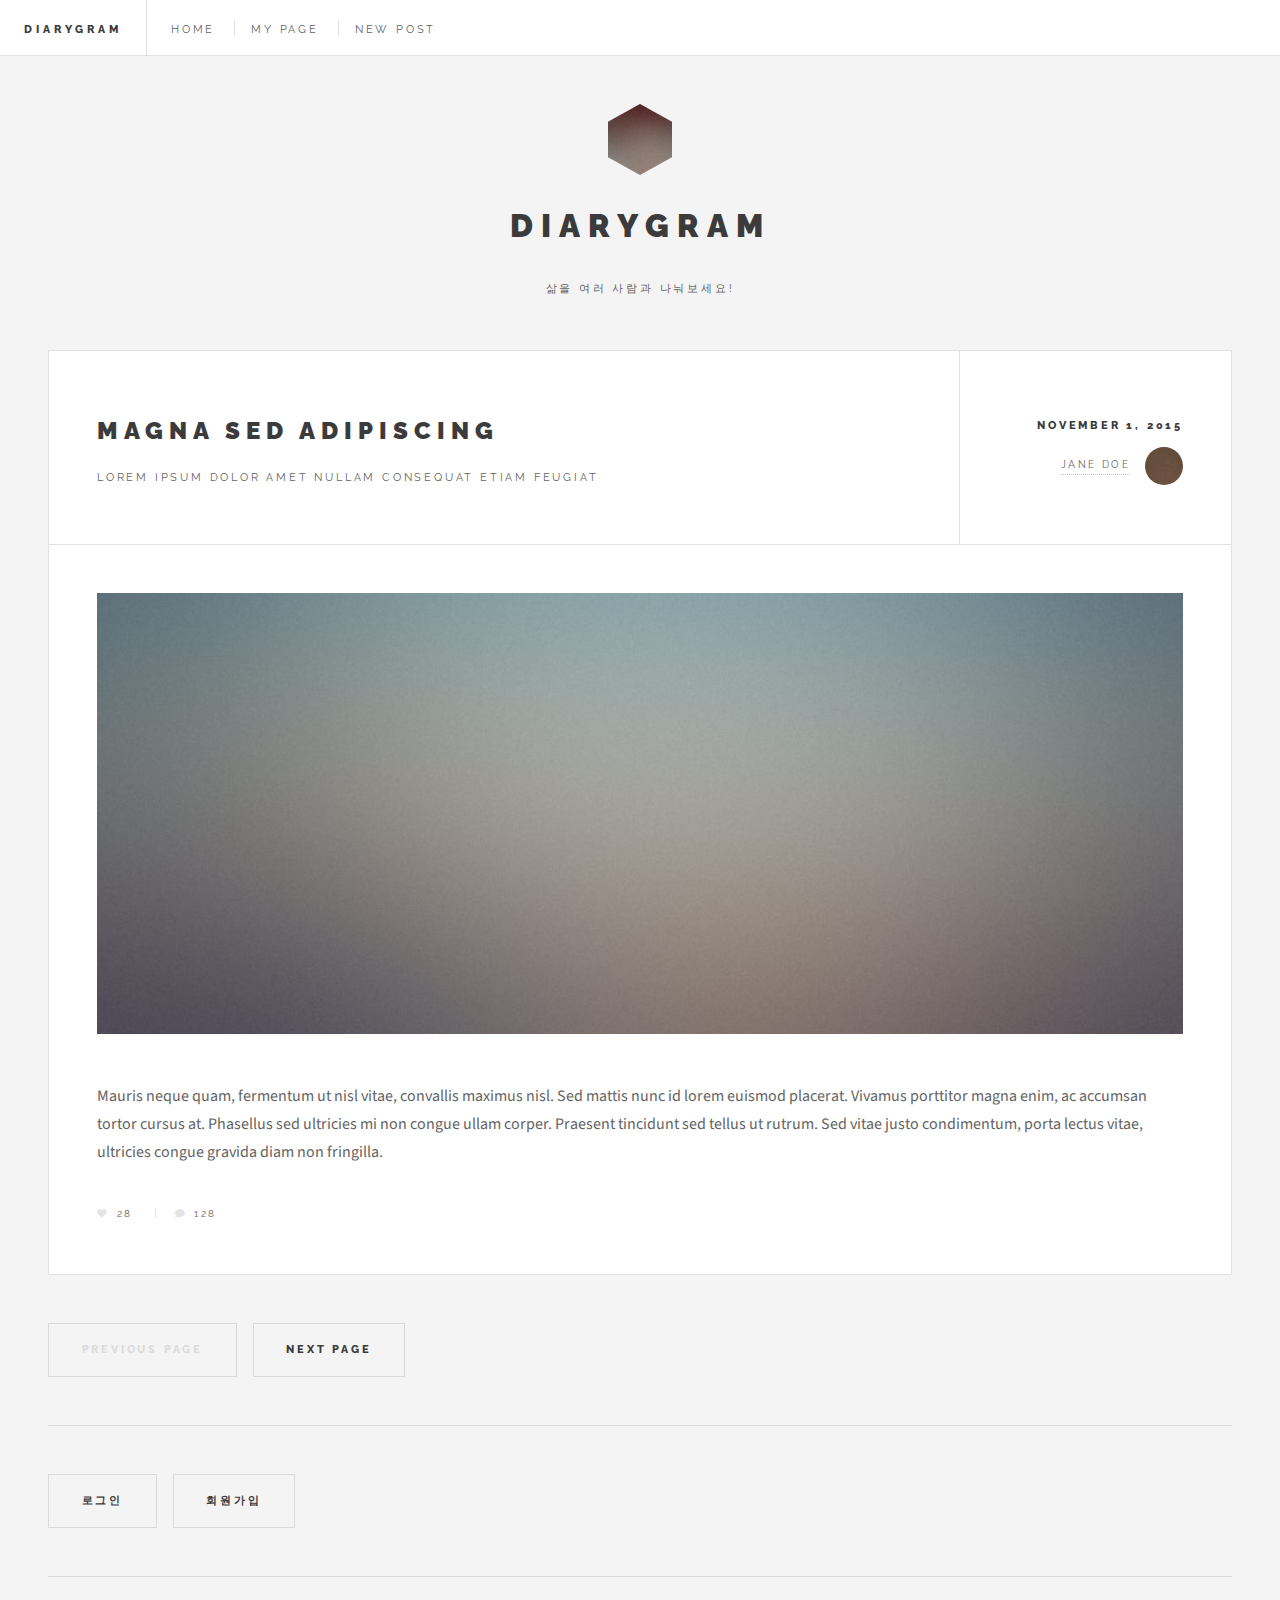
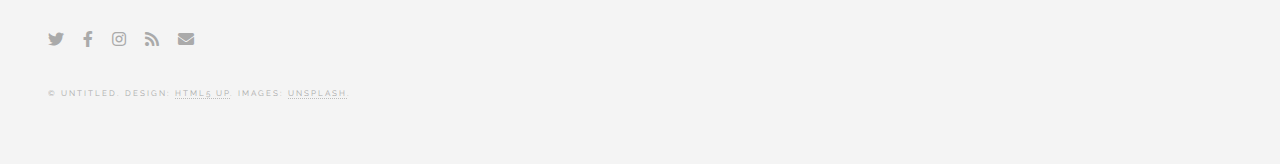
==== static/index.html @ b6383970 "create Template" ====
<!DOCTYPE html>
<!--
	Future Imperfect by HTML5 UP
	html5up.net | @ajlkn
	Free for personal and commercial use under the CCA 3.0 license (html5up.net/license)
-->
<html>
  <head>
    <title>Diarygram</title>
    <meta charset="utf-8" />
    <meta
      name="viewport"
      content="width=device-width, initial-scale=1, user-scalable=no"
    />
    <link rel="stylesheet" href="assets/css/main.css" />
  </head>
  <body class="is-preload">
    <!-- Wrapper -->
    <div id="wrapper">
      <!-- Header -->
      <header id="header">
        <h1><a href="index.html">Diarygram</a></h1>
        <nav class="links">
          <ul>
            <li><a href="index.html">Home</a></li>
            <li><a href="mine.html">My Page</a></li>
            <li><a href="new.html">New Post</a></li>
          </ul>
        </nav>
      </header>

      <!-- Main -->
      <div id="main">
        <!-- Post -->
        <article class="post">
          <header>
            <div class="title">
              <h2><a href="single.html">Magna sed adipiscing</a></h2>
              <p>Lorem ipsum dolor amet nullam consequat etiam feugiat</p>
            </div>
            <div class="meta">
              <time class="published" datetime="2015-11-01"
                >November 1, 2015</time
              >
              <div class="author">
                <span class="name">Jane Doe</span
                ><img src="images/avatar.jpg" alt="" />
              </div>
            </div>
          </header>
          <a href="single.html" class="image featured"
            ><img src="images/pic01.jpg" alt=""
          /></a>
          <p>
            Mauris neque quam, fermentum ut nisl vitae, convallis maximus nisl.
            Sed mattis nunc id lorem euismod placerat. Vivamus porttitor magna
            enim, ac accumsan tortor cursus at. Phasellus sed ultricies mi non
            congue ullam corper. Praesent tincidunt sed tellus ut rutrum. Sed
            vitae justo condimentum, porta lectus vitae, ultricies congue
            gravida diam non fringilla.
          </p>
          <footer>
            <ul class="stats">
              <li><a href="#" class="icon solid fa-heart">28</a></li>
              <li><a href="#" class="icon solid fa-comment">128</a></li>
            </ul>
          </footer>
        </article>

        <!-- Pagination -->
        <ul class="actions pagination">
          <li>
            <a href="" class="disabled button large previous">Previous Page</a>
          </li>
          <li><a href="#" class="button large next">Next Page</a></li>
        </ul>
      </div>

      <!-- Sidebar -->
      <section id="sidebar">
        <!-- Intro -->
        <section id="intro">
          <a href="#" class="logo"><img src="images/logo.jpg" alt="" /></a>
          <header>
            <h2>Diarygram</h2>
            <p>
              삶을 여러 사람과 나눠보세요!
            </p>
          </header>
        </section>

        <!-- author -->
        <section>
          <ul class="actions">
            <!-- Not login state-->
            <li>
              <a href="single.html" class="button large">로그인</a>
            </li>
            <li>
              <a href="single.html" class="button large">회원가입</a>
            </li>

            <!-- Login state -->
            <!-- <li class="author" style="float: left;">
              <span class="name">Jinsu</span>
              <img src="images/avatar.jpg" alt="" />
            </li>
            <li>
              <a href="single.html" class="button large">로그아웃</a>
            </li> -->
          </ul>
        </section>

        <!-- Footer -->
        <section id="footer">
          <ul class="icons">
            <li>
              <a href="#" class="icon brands fa-twitter"
                ><span class="label">Twitter</span></a
              >
            </li>
            <li>
              <a href="#" class="icon brands fa-facebook-f"
                ><span class="label">Facebook</span></a
              >
            </li>
            <li>
              <a href="#" class="icon brands fa-instagram"
                ><span class="label">Instagram</span></a
              >
            </li>
            <li>
              <a href="#" class="icon solid fa-rss"
                ><span class="label">RSS</span></a
              >
            </li>
            <li>
              <a href="#" class="icon solid fa-envelope"
                ><span class="label">Email</span></a
              >
            </li>
          </ul>
          <p class="copyright">
            &copy; Untitled. Design: <a href="http://html5up.net">HTML5 UP</a>.
            Images: <a href="http://unsplash.com">Unsplash</a>.
          </p>
        </section>
      </section>
    </div>

    <!-- Scripts -->
    <script src="assets/js/jquery.min.js"></script>
    <script src="assets/js/browser.min.js"></script>
    <script src="assets/js/breakpoints.min.js"></script>
    <script src="assets/js/util.js"></script>
    <script src="assets/js/main.js"></script>
  </body>
</html>
---- static/assets/css/main.css ----
@import url(fontawesome-all.min.css);
@import url("https://fonts.googleapis.com/css?family=Source+Sans+Pro:400,700|Raleway:400,800,900");

/*
	Future Imperfect by HTML5 UP
	html5up.net | @ajlkn
	Free for personal and commercial use under the CCA 3.0 license (html5up.net/license)
*/

html, body, div, span, applet, object,
iframe, h1, h2, h3, h4, h5, h6, p, blockquote,
pre, a, abbr, acronym, address, big, cite,
code, del, dfn, em, img, ins, kbd, q, s, samp,
small, strike, strong, sub, sup, tt, var, b,
u, i, center, dl, dt, dd, ol, ul, li, fieldset,
form, label, legend, table, caption, tbody,
tfoot, thead, tr, th, td, article, aside,
canvas, details, embed, figure, figcaption,
footer, header, hgroup, menu, nav, output, ruby,
section, summary, time, mark, audio, video {
	margin: 0;
	padding: 0;
	border: 0;
	font-size: 100%;
	font: inherit;
	vertical-align: baseline;}

article, aside, details, figcaption, figure,
footer, header, hgroup, menu, nav, section {
	display: block;}

body {
	line-height: 1;
}

ol, ul {
	list-style: none;
}

blockquote, q {
	quotes: none;
}

	blockquote:before, blockquote:after, q:before, q:after {
		content: '';
		content: none;
	}

table {
	border-collapse: collapse;
	border-spacing: 0;
}

body {
	-webkit-text-size-adjust: none;
}

mark {
	background-color: transparent;
	color: inherit;
}

input::-moz-focus-inner {
	border: 0;
	padding: 0;
}

input, select, textarea {
	-moz-appearance: none;
	-webkit-appearance: none;
	-ms-appearance: none;
	appearance: none;
}

/* Basic */

	@-ms-viewport {
		width: device-width;
	}

	body {
		-ms-overflow-style: scrollbar;
	}

	@media screen and (max-width: 480px) {

		html, body {
			min-width: 320px;
		}

	}

	html {
		box-sizing: border-box;
	}

	*, *:before, *:after {
		box-sizing: inherit;
	}

	body {
		background: #f4f4f4;
	}

		body.is-preload *, body.is-preload *:before, body.is-preload *:after {
			-moz-animation: none !important;
			-webkit-animation: none !important;
			-ms-animation: none !important;
			animation: none !important;
			-moz-transition: none !important;
			-webkit-transition: none !important;
			-ms-transition: none !important;
			transition: none !important;
		}

/* Type */

	body, input, select, textarea {
		color: #646464;
		font-family: "Source Sans Pro", Helvetica, sans-serif;
		font-size: 14pt;
		font-weight: 400;
		line-height: 1.75;
	}

		@media screen and (max-width: 1680px) {

			body, input, select, textarea {
				font-size: 12pt;
			}

		}

		@media screen and (max-width: 1280px) {

			body, input, select, textarea {
				font-size: 12pt;
			}

		}

		@media screen and (max-width: 980px) {

			body, input, select, textarea {
				font-size: 12pt;
			}

		}

		@media screen and (max-width: 736px) {

			body, input, select, textarea {
				font-size: 12pt;
			}

		}

		@media screen and (max-width: 480px) {

			body, input, select, textarea {
				font-size: 12pt;
			}

		}

	a {
		-moz-transition: color 0.2s ease, border-bottom-color 0.2s ease;
		-webkit-transition: color 0.2s ease, border-bottom-color 0.2s ease;
		-ms-transition: color 0.2s ease, border-bottom-color 0.2s ease;
		transition: color 0.2s ease, border-bottom-color 0.2s ease;
		border-bottom: dotted 1px rgba(160, 160, 160, 0.65);
		color: inherit;
		text-decoration: none;
	}

		a:before {
			-moz-transition: color 0.2s ease;
			-webkit-transition: color 0.2s ease;
			-ms-transition: color 0.2s ease;
			transition: color 0.2s ease;
		}

		a:hover {
			border-bottom-color: transparent;
			color: #2ebaae !important;
		}

			a:hover:before {
				color: #2ebaae !important;
			}

	strong, b {
		color: #3c3b3b;
		font-weight: 700;
	}

	em, i {
		font-style: italic;
	}

	p {
		margin: 0 0 2em 0;
	}

	h1, h2, h3, h4, h5, h6 {
		color: #3c3b3b;
		font-family: "Raleway", Helvetica, sans-serif;
		font-weight: 800;
		letter-spacing: 0.25em;
		line-height: 1.65;
		margin: 0 0 1em 0;
		text-transform: uppercase;
	}

		h1 a, h2 a, h3 a, h4 a, h5 a, h6 a {
			color: inherit;
			border-bottom: 0;
		}

	h2 {
		font-size: 1.1em;
	}

	h3 {
		font-size: 0.9em;
	}

	h4 {
		font-size: 0.7em;
	}

	h5 {
		font-size: 0.7em;
	}

	h6 {
		font-size: 0.7em;
	}

	sub {
		font-size: 0.8em;
		position: relative;
		top: 0.5em;
	}

	sup {
		font-size: 0.8em;
		position: relative;
		top: -0.5em;
	}

	blockquote {
		border-left: solid 4px rgba(160, 160, 160, 0.3);
		font-style: italic;
		margin: 0 0 2em 0;
		padding: 0.5em 0 0.5em 2em;
	}

	code {
		background: rgba(160, 160, 160, 0.075);
		border: solid 1px rgba(160, 160, 160, 0.3);
		font-family: "Courier New", monospace;
		font-size: 0.9em;
		margin: 0 0.25em;
		padding: 0.25em 0.65em;
	}

	pre {
		-webkit-overflow-scrolling: touch;
		font-family: "Courier New", monospace;
		font-size: 0.9em;
		margin: 0 0 2em 0;
	}

		pre code {
			display: block;
			line-height: 1.75em;
			padding: 1em 1.5em;
			overflow-x: auto;
		}

	hr {
		border: 0;
		border-bottom: solid 1px rgba(160, 160, 160, 0.3);
		margin: 2em 0;
	}

		hr.major {
			margin: 3em 0;
		}

	.align-left {
		text-align: left;
	}

	.align-center {
		text-align: center;
	}

	.align-right {
		text-align: right;
	}

/* Row */

	.row {
		display: flex;
		flex-wrap: wrap;
		box-sizing: border-box;
		align-items: stretch;
	}

		.row > * {
			box-sizing: border-box;
		}

		.row.gtr-uniform > * > :last-child {
			margin-bottom: 0;
		}

		.row.aln-left {
			justify-content: flex-start;
		}

		.row.aln-center {
			justify-content: center;
		}

		.row.aln-right {
			justify-content: flex-end;
		}

		.row.aln-top {
			align-items: flex-start;
		}

		.row.aln-middle {
			align-items: center;
		}

		.row.aln-bottom {
			align-items: flex-end;
		}

		.row > .imp {
			order: -1;
		}

		.row > .col-1 {
			width: 8.33333%;
		}

		.row > .off-1 {
			margin-left: 8.33333%;
		}

		.row > .col-2 {
			width: 16.66667%;
		}

		.row > .off-2 {
			margin-left: 16.66667%;
		}

		.row > .col-3 {
			width: 25%;
		}

		.row > .off-3 {
			margin-left: 25%;
		}

		.row > .col-4 {
			width: 33.33333%;
		}

		.row > .off-4 {
			margin-left: 33.33333%;
		}

		.row > .col-5 {
			width: 41.66667%;
		}

		.row > .off-5 {
			margin-left: 41.66667%;
		}

		.row > .col-6 {
			width: 50%;
		}

		.row > .off-6 {
			margin-left: 50%;
		}

		.row > .col-7 {
			width: 58.33333%;
		}

		.row > .off-7 {
			margin-left: 58.33333%;
		}

		.row > .col-8 {
			width: 66.66667%;
		}

		.row > .off-8 {
			margin-left: 66.66667%;
		}

		.row > .col-9 {
			width: 75%;
		}

		.row > .off-9 {
			margin-left: 75%;
		}

		.row > .col-10 {
			width: 83.33333%;
		}

		.row > .off-10 {
			margin-left: 83.33333%;
		}

		.row > .col-11 {
			width: 91.66667%;
		}

		.row > .off-11 {
			margin-left: 91.66667%;
		}

		.row > .col-12 {
			width: 100%;
		}

		.row > .off-12 {
			margin-left: 100%;
		}

		.row.gtr-0 {
			margin-top: 0;
			margin-left: 0em;
		}

			.row.gtr-0 > * {
				padding: 0 0 0 0em;
			}

			.row.gtr-0.gtr-uniform {
				margin-top: 0em;
			}

				.row.gtr-0.gtr-uniform > * {
					padding-top: 0em;
				}

		.row.gtr-25 {
			margin-top: 0;
			margin-left: -0.25em;
		}

			.row.gtr-25 > * {
				padding: 0 0 0 0.25em;
			}

			.row.gtr-25.gtr-uniform {
				margin-top: -0.25em;
			}

				.row.gtr-25.gtr-uniform > * {
					padding-top: 0.25em;
				}

		.row.gtr-50 {
			margin-top: 0;
			margin-left: -0.5em;
		}

			.row.gtr-50 > * {
				padding: 0 0 0 0.5em;
			}

			.row.gtr-50.gtr-uniform {
				margin-top: -0.5em;
			}

				.row.gtr-50.gtr-uniform > * {
					padding-top: 0.5em;
				}

		.row {
			margin-top: 0;
			margin-left: -1em;
		}

			.row > * {
				padding: 0 0 0 1em;
			}

			.row.gtr-uniform {
				margin-top: -1em;
			}

				.row.gtr-uniform > * {
					padding-top: 1em;
				}

		.row.gtr-150 {
			margin-top: 0;
			margin-left: -1.5em;
		}

			.row.gtr-150 > * {
				padding: 0 0 0 1.5em;
			}

			.row.gtr-150.gtr-uniform {
				margin-top: -1.5em;
			}

				.row.gtr-150.gtr-uniform > * {
					padding-top: 1.5em;
				}

		.row.gtr-200 {
			margin-top: 0;
			margin-left: -2em;
		}

			.row.gtr-200 > * {
				padding: 0 0 0 2em;
			}

			.row.gtr-200.gtr-uniform {
				margin-top: -2em;
			}

				.row.gtr-200.gtr-uniform > * {
					padding-top: 2em;
				}

		@media screen and (max-width: 1680px) {

			.row {
				display: flex;
				flex-wrap: wrap;
				box-sizing: border-box;
				align-items: stretch;
			}

				.row > * {
					box-sizing: border-box;
				}

				.row.gtr-uniform > * > :last-child {
					margin-bottom: 0;
				}

				.row.aln-left {
					justify-content: flex-start;
				}

				.row.aln-center {
					justify-content: center;
				}

				.row.aln-right {
					justify-content: flex-end;
				}

				.row.aln-top {
					align-items: flex-start;
				}

				.row.aln-middle {
					align-items: center;
				}

				.row.aln-bottom {
					align-items: flex-end;
				}

				.row > .imp-xlarge {
					order: -1;
				}

				.row > .col-1-xlarge {
					width: 8.33333%;
				}

				.row > .off-1-xlarge {
					margin-left: 8.33333%;
				}

				.row > .col-2-xlarge {
					width: 16.66667%;
				}

				.row > .off-2-xlarge {
					margin-left: 16.66667%;
				}

				.row > .col-3-xlarge {
					width: 25%;
				}

				.row > .off-3-xlarge {
					margin-left: 25%;
				}

				.row > .col-4-xlarge {
					width: 33.33333%;
				}

				.row > .off-4-xlarge {
					margin-left: 33.33333%;
				}

				.row > .col-5-xlarge {
					width: 41.66667%;
				}

				.row > .off-5-xlarge {
					margin-left: 41.66667%;
				}

				.row > .col-6-xlarge {
					width: 50%;
				}

				.row > .off-6-xlarge {
					margin-left: 50%;
				}

				.row > .col-7-xlarge {
					width: 58.33333%;
				}

				.row > .off-7-xlarge {
					margin-left: 58.33333%;
				}

				.row > .col-8-xlarge {
					width: 66.66667%;
				}

				.row > .off-8-xlarge {
					margin-left: 66.66667%;
				}

				.row > .col-9-xlarge {
					width: 75%;
				}

				.row > .off-9-xlarge {
					margin-left: 75%;
				}

				.row > .col-10-xlarge {
					width: 83.33333%;
				}

				.row > .off-10-xlarge {
					margin-left: 83.33333%;
				}

				.row > .col-11-xlarge {
					width: 91.66667%;
				}

				.row > .off-11-xlarge {
					margin-left: 91.66667%;
				}

				.row > .col-12-xlarge {
					width: 100%;
				}

				.row > .off-12-xlarge {
					margin-left: 100%;
				}

				.row.gtr-0 {
					margin-top: 0;
					margin-left: 0em;
				}

					.row.gtr-0 > * {
						padding: 0 0 0 0em;
					}

					.row.gtr-0.gtr-uniform {
						margin-top: 0em;
					}

						.row.gtr-0.gtr-uniform > * {
							padding-top: 0em;
						}

				.row.gtr-25 {
					margin-top: 0;
					margin-left: -0.25em;
				}

					.row.gtr-25 > * {
						padding: 0 0 0 0.25em;
					}

					.row.gtr-25.gtr-uniform {
						margin-top: -0.25em;
					}

						.row.gtr-25.gtr-uniform > * {
							padding-top: 0.25em;
						}

				.row.gtr-50 {
					margin-top: 0;
					margin-left: -0.5em;
				}

					.row.gtr-50 > * {
						padding: 0 0 0 0.5em;
					}

					.row.gtr-50.gtr-uniform {
						margin-top: -0.5em;
					}

						.row.gtr-50.gtr-uniform > * {
							padding-top: 0.5em;
						}

				.row {
					margin-top: 0;
					margin-left: -1em;
				}

					.row > * {
						padding: 0 0 0 1em;
					}

					.row.gtr-uniform {
						margin-top: -1em;
					}

						.row.gtr-uniform > * {
							padding-top: 1em;
						}

				.row.gtr-150 {
					margin-top: 0;
					margin-left: -1.5em;
				}

					.row.gtr-150 > * {
						padding: 0 0 0 1.5em;
					}

					.row.gtr-150.gtr-uniform {
						margin-top: -1.5em;
					}

						.row.gtr-150.gtr-uniform > * {
							padding-top: 1.5em;
						}

				.row.gtr-200 {
					margin-top: 0;
					margin-left: -2em;
				}

					.row.gtr-200 > * {
						padding: 0 0 0 2em;
					}

					.row.gtr-200.gtr-uniform {
						margin-top: -2em;
					}

						.row.gtr-200.gtr-uniform > * {
							padding-top: 2em;
						}

		}

		@media screen and (max-width: 1280px) {

			.row {
				display: flex;
				flex-wrap: wrap;
				box-sizing: border-box;
				align-items: stretch;
			}

				.row > * {
					box-sizing: border-box;
				}

				.row.gtr-uniform > * > :last-child {
					margin-bottom: 0;
				}

				.row.aln-left {
					justify-content: flex-start;
				}

				.row.aln-center {
					justify-content: center;
				}

				.row.aln-right {
					justify-content: flex-end;
				}

				.row.aln-top {
					align-items: flex-start;
				}

				.row.aln-middle {
					align-items: center;
				}

				.row.aln-bottom {
					align-items: flex-end;
				}

				.row > .imp-large {
					order: -1;
				}

				.row > .col-1-large {
					width: 8.33333%;
				}

				.row > .off-1-large {
					margin-left: 8.33333%;
				}

				.row > .col-2-large {
					width: 16.66667%;
				}

				.row > .off-2-large {
					margin-left: 16.66667%;
				}

				.row > .col-3-large {
					width: 25%;
				}

				.row > .off-3-large {
					margin-left: 25%;
				}

				.row > .col-4-large {
					width: 33.33333%;
				}

				.row > .off-4-large {
					margin-left: 33.33333%;
				}

				.row > .col-5-large {
					width: 41.66667%;
				}

				.row > .off-5-large {
					margin-left: 41.66667%;
				}

				.row > .col-6-large {
					width: 50%;
				}

				.row > .off-6-large {
					margin-left: 50%;
				}

				.row > .col-7-large {
					width: 58.33333%;
				}

				.row > .off-7-large {
					margin-left: 58.33333%;
				}

				.row > .col-8-large {
					width: 66.66667%;
				}

				.row > .off-8-large {
					margin-left: 66.66667%;
				}

				.row > .col-9-large {
					width: 75%;
				}

				.row > .off-9-large {
					margin-left: 75%;
				}

				.row > .col-10-large {
					width: 83.33333%;
				}

				.row > .off-10-large {
					margin-left: 83.33333%;
				}

				.row > .col-11-large {
					width: 91.66667%;
				}

				.row > .off-11-large {
					margin-left: 91.66667%;
				}

				.row > .col-12-large {
					width: 100%;
				}

				.row > .off-12-large {
					margin-left: 100%;
				}

				.row.gtr-0 {
					margin-top: 0;
					margin-left: 0em;
				}

					.row.gtr-0 > * {
						padding: 0 0 0 0em;
					}

					.row.gtr-0.gtr-uniform {
						margin-top: 0em;
					}

						.row.gtr-0.gtr-uniform > * {
							padding-top: 0em;
						}

				.row.gtr-25 {
					margin-top: 0;
					margin-left: -0.25em;
				}

					.row.gtr-25 > * {
						padding: 0 0 0 0.25em;
					}

					.row.gtr-25.gtr-uniform {
						margin-top: -0.25em;
					}

						.row.gtr-25.gtr-uniform > * {
							padding-top: 0.25em;
						}

				.row.gtr-50 {
					margin-top: 0;
					margin-left: -0.5em;
				}

					.row.gtr-50 > * {
						padding: 0 0 0 0.5em;
					}

					.row.gtr-50.gtr-uniform {
						margin-top: -0.5em;
					}

						.row.gtr-50.gtr-uniform > * {
							padding-top: 0.5em;
						}

				.row {
					margin-top: 0;
					margin-left: -1em;
				}

					.row > * {
						padding: 0 0 0 1em;
					}

					.row.gtr-uniform {
						margin-top: -1em;
					}

						.row.gtr-uniform > * {
							padding-top: 1em;
						}

				.row.gtr-150 {
					margin-top: 0;
					margin-left: -1.5em;
				}

					.row.gtr-150 > * {
						padding: 0 0 0 1.5em;
					}

					.row.gtr-150.gtr-uniform {
						margin-top: -1.5em;
					}

						.row.gtr-150.gtr-uniform > * {
							padding-top: 1.5em;
						}

				.row.gtr-200 {
					margin-top: 0;
					margin-left: -2em;
				}

					.row.gtr-200 > * {
						padding: 0 0 0 2em;
					}

					.row.gtr-200.gtr-uniform {
						margin-top: -2em;
					}

						.row.gtr-200.gtr-uniform > * {
							padding-top: 2em;
						}

		}

		@media screen and (max-width: 980px) {

			.row {
				display: flex;
				flex-wrap: wrap;
				box-sizing: border-box;
				align-items: stretch;
			}

				.row > * {
					box-sizing: border-box;
				}

				.row.gtr-uniform > * > :last-child {
					margin-bottom: 0;
				}

				.row.aln-left {
					justify-content: flex-start;
				}

				.row.aln-center {
					justify-content: center;
				}

				.row.aln-right {
					justify-content: flex-end;
				}

				.row.aln-top {
					align-items: flex-start;
				}

				.row.aln-middle {
					align-items: center;
				}

				.row.aln-bottom {
					align-items: flex-end;
				}

				.row > .imp-medium {
					order: -1;
				}

				.row > .col-1-medium {
					width: 8.33333%;
				}

				.row > .off-1-medium {
					margin-left: 8.33333%;
				}

				.row > .col-2-medium {
					width: 16.66667%;
				}

				.row > .off-2-medium {
					margin-left: 16.66667%;
				}

				.row > .col-3-medium {
					width: 25%;
				}

				.row > .off-3-medium {
					margin-left: 25%;
				}

				.row > .col-4-medium {
					width: 33.33333%;
				}

				.row > .off-4-medium {
					margin-left: 33.33333%;
				}

				.row > .col-5-medium {
					width: 41.66667%;
				}

				.row > .off-5-medium {
					margin-left: 41.66667%;
				}

				.row > .col-6-medium {
					width: 50%;
				}

				.row > .off-6-medium {
					margin-left: 50%;
				}

				.row > .col-7-medium {
					width: 58.33333%;
				}

				.row > .off-7-medium {
					margin-left: 58.33333%;
				}

				.row > .col-8-medium {
					width: 66.66667%;
				}

				.row > .off-8-medium {
					margin-left: 66.66667%;
				}

				.row > .col-9-medium {
					width: 75%;
				}

				.row > .off-9-medium {
					margin-left: 75%;
				}

				.row > .col-10-medium {
					width: 83.33333%;
				}

				.row > .off-10-medium {
					margin-left: 83.33333%;
				}

				.row > .col-11-medium {
					width: 91.66667%;
				}

				.row > .off-11-medium {
					margin-left: 91.66667%;
				}

				.row > .col-12-medium {
					width: 100%;
				}

				.row > .off-12-medium {
					margin-left: 100%;
				}

				.row.gtr-0 {
					margin-top: 0;
					margin-left: 0em;
				}

					.row.gtr-0 > * {
						padding: 0 0 0 0em;
					}

					.row.gtr-0.gtr-uniform {
						margin-top: 0em;
					}

						.row.gtr-0.gtr-uniform > * {
							padding-top: 0em;
						}

				.row.gtr-25 {
					margin-top: 0;
					margin-left: -0.25em;
				}

					.row.gtr-25 > * {
						padding: 0 0 0 0.25em;
					}

					.row.gtr-25.gtr-uniform {
						margin-top: -0.25em;
					}

						.row.gtr-25.gtr-uniform > * {
							padding-top: 0.25em;
						}

				.row.gtr-50 {
					margin-top: 0;
					margin-left: -0.5em;
				}

					.row.gtr-50 > * {
						padding: 0 0 0 0.5em;
					}

					.row.gtr-50.gtr-uniform {
						margin-top: -0.5em;
					}

						.row.gtr-50.gtr-uniform > * {
							padding-top: 0.5em;
						}

				.row {
					margin-top: 0;
					margin-left: -1em;
				}

					.row > * {
						padding: 0 0 0 1em;
					}

					.row.gtr-uniform {
						margin-top: -1em;
					}

						.row.gtr-uniform > * {
							padding-top: 1em;
						}

				.row.gtr-150 {
					margin-top: 0;
					margin-left: -1.5em;
				}

					.row.gtr-150 > * {
						padding: 0 0 0 1.5em;
					}

					.row.gtr-150.gtr-uniform {
						margin-top: -1.5em;
					}

						.row.gtr-150.gtr-uniform > * {
							padding-top: 1.5em;
						}

				.row.gtr-200 {
					margin-top: 0;
					margin-left: -2em;
				}

					.row.gtr-200 > * {
						padding: 0 0 0 2em;
					}

					.row.gtr-200.gtr-uniform {
						margin-top: -2em;
					}

						.row.gtr-200.gtr-uniform > * {
							padding-top: 2em;
						}

		}

		@media screen and (max-width: 736px) {

			.row {
				display: flex;
				flex-wrap: wrap;
				box-sizing: border-box;
				align-items: stretch;
			}

				.row > * {
					box-sizing: border-box;
				}

				.row.gtr-uniform > * > :last-child {
					margin-bottom: 0;
				}

				.row.aln-left {
					justify-content: flex-start;
				}

				.row.aln-center {
					justify-content: center;
				}

				.row.aln-right {
					justify-content: flex-end;
				}

				.row.aln-top {
					align-items: flex-start;
				}

				.row.aln-middle {
					align-items: center;
				}

				.row.aln-bottom {
					align-items: flex-end;
				}

				.row > .imp-small {
					order: -1;
				}

				.row > .col-1-small {
					width: 8.33333%;
				}

				.row > .off-1-small {
					margin-left: 8.33333%;
				}

				.row > .col-2-small {
					width: 16.66667%;
				}

				.row > .off-2-small {
					margin-left: 16.66667%;
				}

				.row > .col-3-small {
					width: 25%;
				}

				.row > .off-3-small {
					margin-left: 25%;
				}

				.row > .col-4-small {
					width: 33.33333%;
				}

				.row > .off-4-small {
					margin-left: 33.33333%;
				}

				.row > .col-5-small {
					width: 41.66667%;
				}

				.row > .off-5-small {
					margin-left: 41.66667%;
				}

				.row > .col-6-small {
					width: 50%;
				}

				.row > .off-6-small {
					margin-left: 50%;
				}

				.row > .col-7-small {
					width: 58.33333%;
				}

				.row > .off-7-small {
					margin-left: 58.33333%;
				}

				.row > .col-8-small {
					width: 66.66667%;
				}

				.row > .off-8-small {
					margin-left: 66.66667%;
				}

				.row > .col-9-small {
					width: 75%;
				}

				.row > .off-9-small {
					margin-left: 75%;
				}

				.row > .col-10-small {
					width: 83.33333%;
				}

				.row > .off-10-small {
					margin-left: 83.33333%;
				}

				.row > .col-11-small {
					width: 91.66667%;
				}

				.row > .off-11-small {
					margin-left: 91.66667%;
				}

				.row > .col-12-small {
					width: 100%;
				}

				.row > .off-12-small {
					margin-left: 100%;
				}

				.row.gtr-0 {
					margin-top: 0;
					margin-left: 0em;
				}

					.row.gtr-0 > * {
						padding: 0 0 0 0em;
					}

					.row.gtr-0.gtr-uniform {
						margin-top: 0em;
					}

						.row.gtr-0.gtr-uniform > * {
							padding-top: 0em;
						}

				.row.gtr-25 {
					margin-top: 0;
					margin-left: -0.25em;
				}

					.row.gtr-25 > * {
						padding: 0 0 0 0.25em;
					}

					.row.gtr-25.gtr-uniform {
						margin-top: -0.25em;
					}

						.row.gtr-25.gtr-uniform > * {
							padding-top: 0.25em;
						}

				.row.gtr-50 {
					margin-top: 0;
					margin-left: -0.5em;
				}

					.row.gtr-50 > * {
						padding: 0 0 0 0.5em;
					}

					.row.gtr-50.gtr-uniform {
						margin-top: -0.5em;
					}

						.row.gtr-50.gtr-uniform > * {
							padding-top: 0.5em;
						}

				.row {
					margin-top: 0;
					margin-left: -1em;
				}

					.row > * {
						padding: 0 0 0 1em;
					}

					.row.gtr-uniform {
						margin-top: -1em;
					}

						.row.gtr-uniform > * {
							padding-top: 1em;
						}

				.row.gtr-150 {
					margin-top: 0;
					margin-left: -1.5em;
				}

					.row.gtr-150 > * {
						padding: 0 0 0 1.5em;
					}

					.row.gtr-150.gtr-uniform {
						margin-top: -1.5em;
					}

						.row.gtr-150.gtr-uniform > * {
							padding-top: 1.5em;
						}

				.row.gtr-200 {
					margin-top: 0;
					margin-left: -2em;
				}

					.row.gtr-200 > * {
						padding: 0 0 0 2em;
					}

					.row.gtr-200.gtr-uniform {
						margin-top: -2em;
					}

						.row.gtr-200.gtr-uniform > * {
							padding-top: 2em;
						}

		}

		@media screen and (max-width: 480px) {

			.row {
				display: flex;
				flex-wrap: wrap;
				box-sizing: border-box;
				align-items: stretch;
			}

				.row > * {
					box-sizing: border-box;
				}

				.row.gtr-uniform > * > :last-child {
					margin-bottom: 0;
				}

				.row.aln-left {
					justify-content: flex-start;
				}

				.row.aln-center {
					justify-content: center;
				}

				.row.aln-right {
					justify-content: flex-end;
				}

				.row.aln-top {
					align-items: flex-start;
				}

				.row.aln-middle {
					align-items: center;
				}

				.row.aln-bottom {
					align-items: flex-end;
				}

				.row > .imp-xsmall {
					order: -1;
				}

				.row > .col-1-xsmall {
					width: 8.33333%;
				}

				.row > .off-1-xsmall {
					margin-left: 8.33333%;
				}

				.row > .col-2-xsmall {
					width: 16.66667%;
				}

				.row > .off-2-xsmall {
					margin-left: 16.66667%;
				}

				.row > .col-3-xsmall {
					width: 25%;
				}

				.row > .off-3-xsmall {
					margin-left: 25%;
				}

				.row > .col-4-xsmall {
					width: 33.33333%;
				}

				.row > .off-4-xsmall {
					margin-left: 33.33333%;
				}

				.row > .col-5-xsmall {
					width: 41.66667%;
				}

				.row > .off-5-xsmall {
					margin-left: 41.66667%;
				}

				.row > .col-6-xsmall {
					width: 50%;
				}

				.row > .off-6-xsmall {
					margin-left: 50%;
				}

				.row > .col-7-xsmall {
					width: 58.33333%;
				}

				.row > .off-7-xsmall {
					margin-left: 58.33333%;
				}

				.row > .col-8-xsmall {
					width: 66.66667%;
				}

				.row > .off-8-xsmall {
					margin-left: 66.66667%;
				}

				.row > .col-9-xsmall {
					width: 75%;
				}

				.row > .off-9-xsmall {
					margin-left: 75%;
				}

				.row > .col-10-xsmall {
					width: 83.33333%;
				}

				.row > .off-10-xsmall {
					margin-left: 83.33333%;
				}

				.row > .col-11-xsmall {
					width: 91.66667%;
				}

				.row > .off-11-xsmall {
					margin-left: 91.66667%;
				}

				.row > .col-12-xsmall {
					width: 100%;
				}

				.row > .off-12-xsmall {
					margin-left: 100%;
				}

				.row.gtr-0 {
					margin-top: 0;
					margin-left: 0em;
				}

					.row.gtr-0 > * {
						padding: 0 0 0 0em;
					}

					.row.gtr-0.gtr-uniform {
						margin-top: 0em;
					}

						.row.gtr-0.gtr-uniform > * {
							padding-top: 0em;
						}

				.row.gtr-25 {
					margin-top: 0;
					margin-left: -0.25em;
				}

					.row.gtr-25 > * {
						padding: 0 0 0 0.25em;
					}

					.row.gtr-25.gtr-uniform {
						margin-top: -0.25em;
					}

						.row.gtr-25.gtr-uniform > * {
							padding-top: 0.25em;
						}

				.row.gtr-50 {
					margin-top: 0;
					margin-left: -0.5em;
				}

					.row.gtr-50 > * {
						padding: 0 0 0 0.5em;
					}

					.row.gtr-50.gtr-uniform {
						margin-top: -0.5em;
					}

						.row.gtr-50.gtr-uniform > * {
							padding-top: 0.5em;
						}

				.row {
					margin-top: 0;
					margin-left: -1em;
				}

					.row > * {
						padding: 0 0 0 1em;
					}

					.row.gtr-uniform {
						margin-top: -1em;
					}

						.row.gtr-uniform > * {
							padding-top: 1em;
						}

				.row.gtr-150 {
					margin-top: 0;
					margin-left: -1.5em;
				}

					.row.gtr-150 > * {
						padding: 0 0 0 1.5em;
					}

					.row.gtr-150.gtr-uniform {
						margin-top: -1.5em;
					}

						.row.gtr-150.gtr-uniform > * {
							padding-top: 1.5em;
						}

				.row.gtr-200 {
					margin-top: 0;
					margin-left: -2em;
				}

					.row.gtr-200 > * {
						padding: 0 0 0 2em;
					}

					.row.gtr-200.gtr-uniform {
						margin-top: -2em;
					}

						.row.gtr-200.gtr-uniform > * {
							padding-top: 2em;
						}

		}

/* Author */

	.author {
		display: -moz-flex;
		display: -webkit-flex;
		display: -ms-flex;
		display: flex;
		-moz-flex-direction: row;
		-webkit-flex-direction: row;
		-ms-flex-direction: row;
		flex-direction: row;
		-moz-align-items: center;
		-webkit-align-items: center;
		-ms-align-items: center;
		align-items: center;
		-moz-justify-content: -moz-flex-end;
		-webkit-justify-content: -webkit-flex-end;
		-ms-justify-content: -ms-flex-end;
		justify-content: flex-end;
		border-bottom: 0;
		font-family: "Raleway", Helvetica, sans-serif;
		font-size: 0.6em;
		font-weight: 400;
		letter-spacing: 0.25em;
		text-transform: uppercase;
		white-space: nowrap;
	}

		.author .name {
			-moz-transition: border-bottom-color 0.2s ease;
			-webkit-transition: border-bottom-color 0.2s ease;
			-ms-transition: border-bottom-color 0.2s ease;
			transition: border-bottom-color 0.2s ease;
			border-bottom: dotted 1px rgba(160, 160, 160, 0.65);
			display: block;
			margin: 0 1.5em 0 0;
		}

		.author img {
			border-radius: 100%;
			display: block;
			width: 4em;
		}

		.author:hover .name {
			border-bottom-color: transparent;
		}

/* Blurb */

	.blurb h2 {
		font-size: 0.8em;
		margin: 0 0 1.5em 0;
	}

	.blurb h3 {
		font-size: 0.7em;
	}

	.blurb p {
		font-size: 0.9em;
	}

/* Box */

	.box {
		border: solid 1px rgba(160, 160, 160, 0.3);
		margin-bottom: 2em;
		padding: 1.5em;
	}

		.box > :last-child,
		.box > :last-child > :last-child,
		.box > :last-child > :last-child > :last-child {
			margin-bottom: 0;
		}

		.box.alt {
			border: 0;
			border-radius: 0;
			padding: 0;
		}

/* Button */

	input[type="submit"],
	input[type="reset"],
	input[type="button"],
	button,
	.button {
		-moz-appearance: none;
		-webkit-appearance: none;
		-ms-appearance: none;
		appearance: none;
		-moz-transition: background-color 0.2s ease, box-shadow 0.2s ease, color 0.2s ease;
		-webkit-transition: background-color 0.2s ease, box-shadow 0.2s ease, color 0.2s ease;
		-ms-transition: background-color 0.2s ease, box-shadow 0.2s ease, color 0.2s ease;
		transition: background-color 0.2s ease, box-shadow 0.2s ease, color 0.2s ease;
		background-color: transparent;
		border: 0;
		box-shadow: inset 0 0 0 1px rgba(160, 160, 160, 0.3);
		color: #3c3b3b !important;
		cursor: pointer;
		display: inline-block;
		font-family: "Raleway", Helvetica, sans-serif;
		font-size: 0.6em;
		font-weight: 800;
		height: 4.8125em;
		letter-spacing: 0.25em;
		line-height: 4.8125em;
		padding: 0 2.5em;
		text-align: center;
		text-decoration: none;
		text-transform: uppercase;
		white-space: nowrap;
	}

		input[type="submit"]:hover,
		input[type="reset"]:hover,
		input[type="button"]:hover,
		button:hover,
		.button:hover {
			box-shadow: inset 0 0 0 1px #2ebaae;
			color: #2ebaae !important;
		}

			input[type="submit"]:hover:active,
			input[type="reset"]:hover:active,
			input[type="button"]:hover:active,
			button:hover:active,
			.button:hover:active {
				background-color: rgba(46, 186, 174, 0.05);
			}

		input[type="submit"]:before, input[type="submit"]:after,
		input[type="reset"]:before,
		input[type="reset"]:after,
		input[type="button"]:before,
		input[type="button"]:after,
		button:before,
		button:after,
		.button:before,
		.button:after {
			color: #aaaaaa;
			position: relative;
		}

		input[type="submit"]:before,
		input[type="reset"]:before,
		input[type="button"]:before,
		button:before,
		.button:before {
			left: -1em;
			padding: 0 0 0 0.75em;
		}

		input[type="submit"]:after,
		input[type="reset"]:after,
		input[type="button"]:after,
		button:after,
		.button:after {
			left: 1em;
			padding: 0 0.75em 0 0;
		}

		input[type="submit"].fit,
		input[type="reset"].fit,
		input[type="button"].fit,
		button.fit,
		.button.fit {
			width: 100%;
		}

		input[type="submit"].large,
		input[type="reset"].large,
		input[type="button"].large,
		button.large,
		.button.large {
			font-size: 0.7em;
			padding: 0 3em;
		}

		input[type="submit"].small,
		input[type="reset"].small,
		input[type="button"].small,
		button.small,
		.button.small {
			font-size: 0.5em;
		}

		input[type="submit"].disabled, input[type="submit"]:disabled,
		input[type="reset"].disabled,
		input[type="reset"]:disabled,
		input[type="button"].disabled,
		input[type="button"]:disabled,
		button.disabled,
		button:disabled,
		.button.disabled,
		.button:disabled {
			pointer-events: none;
			color: rgba(160, 160, 160, 0.3) !important;
		}

			input[type="submit"].disabled:before, input[type="submit"]:disabled:before,
			input[type="reset"].disabled:before,
			input[type="reset"]:disabled:before,
			input[type="button"].disabled:before,
			input[type="button"]:disabled:before,
			button.disabled:before,
			button:disabled:before,
			.button.disabled:before,
			.button:disabled:before {
				color: rgba(160, 160, 160, 0.3) !important;
			}

/* Form */

	form {
		margin: 0 0 2em 0;
	}

		form.search {
			text-decoration: none;
			position: relative;
		}

			form.search:before {
				-moz-osx-font-smoothing: grayscale;
				-webkit-font-smoothing: antialiased;
				display: inline-block;
				font-style: normal;
				font-variant: normal;
				text-rendering: auto;
				line-height: 1;
				text-transform: none !important;
				font-family: 'Font Awesome 5 Free';
				font-weight: 900;
			}

			form.search:before {
				color: #aaaaaa;
				content: '\f002';
				display: block;
				height: 2.75em;
				left: 0;
				line-height: 2.75em;
				position: absolute;
				text-align: center;
				top: 0;
				width: 2.5em;
			}

			form.search > input:first-child {
				padding-left: 2.5em;
			}

	label {
		color: #3c3b3b;
		display: block;
		font-size: 0.9em;
		font-weight: 700;
		margin: 0 0 1em 0;
	}

	input[type="text"],
	input[type="password"],
	input[type="email"],
	input[type="tel"],
	select,
	textarea {
		-moz-appearance: none;
		-webkit-appearance: none;
		-ms-appearance: none;
		appearance: none;
		background: rgba(160, 160, 160, 0.075);
		border: none;
		border: solid 1px rgba(160, 160, 160, 0.3);
		border-radius: 0;
		color: inherit;
		display: block;
		outline: 0;
		padding: 0 1em;
		text-decoration: none;
		width: 100%;
	}

		input[type="text"]:invalid,
		input[type="password"]:invalid,
		input[type="email"]:invalid,
		input[type="tel"]:invalid,
		select:invalid,
		textarea:invalid {
			box-shadow: none;
		}

		input[type="text"]:focus,
		input[type="password"]:focus,
		input[type="email"]:focus,
		input[type="tel"]:focus,
		select:focus,
		textarea:focus {
			border-color: #2ebaae;
			box-shadow: inset 0 0 0 1px #2ebaae;
		}

	.select-wrapper {
		text-decoration: none;
		display: block;
		position: relative;
	}

		.select-wrapper:before {
			-moz-osx-font-smoothing: grayscale;
			-webkit-font-smoothing: antialiased;
			display: inline-block;
			font-style: normal;
			font-variant: normal;
			text-rendering: auto;
			line-height: 1;
			text-transform: none !important;
			font-family: 'Font Awesome 5 Free';
			font-weight: 900;
		}

		.select-wrapper:before {
			color: rgba(160, 160, 160, 0.3);
			content: '\f078';
			display: block;
			height: 2.75em;
			line-height: 2.75em;
			pointer-events: none;
			position: absolute;
			right: 0;
			text-align: center;
			top: 0;
			width: 2.75em;
		}

		.select-wrapper select::-ms-expand {
			display: none;
		}

	select {
		background-image: url("data:image/svg+xml;charset=utf8,%3Csvg xmlns='http://www.w3.org/2000/svg' width='40' height='40' preserveAspectRatio='none' viewBox='0 0 40 40'%3E%3Cpath d='M9.4,12.3l10.4,10.4l10.4-10.4c0.2-0.2,0.5-0.4,0.9-0.4c0.3,0,0.6,0.1,0.9,0.4l3.3,3.3c0.2,0.2,0.4,0.5,0.4,0.9 c0,0.4-0.1,0.6-0.4,0.9L20.7,31.9c-0.2,0.2-0.5,0.4-0.9,0.4c-0.3,0-0.6-0.1-0.9-0.4L4.3,17.3c-0.2-0.2-0.4-0.5-0.4-0.9 c0-0.4,0.1-0.6,0.4-0.9l3.3-3.3c0.2-0.2,0.5-0.4,0.9-0.4S9.1,12.1,9.4,12.3z' fill='rgba(160, 160, 160, 0.3)' /%3E%3C/svg%3E");
		background-size: 1.25rem;
		background-repeat: no-repeat;
		background-position: calc(100% - 1rem) center;
		height: 2.75em;
		padding-right: 2.75em;
		text-overflow: ellipsis;
	}

		select option {
			color: #3c3b3b;
			background: #ffffff;
		}

		select:focus::-ms-value {
			background-color: transparent;
		}

		select::-ms-expand {
			display: none;
		}

	input[type="text"],
	input[type="password"],
	input[type="email"],
	select {
		height: 2.75em;
	}

	textarea {
		padding: 0.75em 1em;
	}

	input[type="checkbox"],
	input[type="radio"] {
		-moz-appearance: none;
		-webkit-appearance: none;
		-ms-appearance: none;
		appearance: none;
		display: block;
		float: left;
		margin-right: -2em;
		opacity: 0;
		width: 1em;
		z-index: -1;
	}

		input[type="checkbox"] + label,
		input[type="radio"] + label {
			text-decoration: none;
			color: #646464;
			cursor: pointer;
			display: inline-block;
			font-size: 1em;
			font-weight: 400;
			padding-left: 2.4em;
			padding-right: 0.75em;
			position: relative;
		}

			input[type="checkbox"] + label:before,
			input[type="radio"] + label:before {
				-moz-osx-font-smoothing: grayscale;
				-webkit-font-smoothing: antialiased;
				display: inline-block;
				font-style: normal;
				font-variant: normal;
				text-rendering: auto;
				line-height: 1;
				text-transform: none !important;
				font-family: 'Font Awesome 5 Free';
				font-weight: 900;
			}

			input[type="checkbox"] + label:before,
			input[type="radio"] + label:before {
				background: rgba(160, 160, 160, 0.075);
				border: solid 1px rgba(160, 160, 160, 0.3);
				content: '';
				display: inline-block;
				font-size: 0.8em;
				height: 2.0625em;
				left: 0;
				line-height: 2.0625em;
				position: absolute;
				text-align: center;
				top: 0;
				width: 2.0625em;
			}

		input[type="checkbox"]:checked + label:before,
		input[type="radio"]:checked + label:before {
			background: #3c3b3b;
			border-color: #3c3b3b;
			color: #ffffff;
			content: '\f00c';
		}

		input[type="checkbox"]:focus + label:before,
		input[type="radio"]:focus + label:before {
			border-color: #2ebaae;
			box-shadow: 0 0 0 1px #2ebaae;
		}

	input[type="radio"] + label:before {
		border-radius: 100%;
	}

	::-webkit-input-placeholder {
		color: #aaaaaa !important;
		opacity: 1.0;
	}

	:-moz-placeholder {
		color: #aaaaaa !important;
		opacity: 1.0;
	}

	::-moz-placeholder {
		color: #aaaaaa !important;
		opacity: 1.0;
	}

	:-ms-input-placeholder {
		color: #aaaaaa !important;
		opacity: 1.0;
	}

/* Icon */

	.icon {
		text-decoration: none;
		border-bottom: none;
		position: relative;
	}

		.icon:before {
			-moz-osx-font-smoothing: grayscale;
			-webkit-font-smoothing: antialiased;
			display: inline-block;
			font-style: normal;
			font-variant: normal;
			text-rendering: auto;
			line-height: 1;
			text-transform: none !important;
			font-family: 'Font Awesome 5 Free';
			font-weight: 400;
		}

		.icon > .label {
			display: none;
		}

		.icon:before {
			line-height: inherit;
		}

		.icon.solid:before {
			font-weight: 900;
		}

		.icon.brands:before {
			font-family: 'Font Awesome 5 Brands';
		}

		.icon.suffix:before {
			float: right;
		}

/* Image */

	.image {
		border: 0;
		display: inline-block;
		position: relative;
	}

		.image img {
			display: block;
		}

		.image.left, .image.right {
			max-width: 40%;
		}

			.image.left img, .image.right img {
				width: 100%;
			}

		.image.left {
			float: left;
			padding: 0 1.5em 1em 0;
			top: 0.25em;
		}

		.image.right {
			float: right;
			padding: 0 0 1em 1.5em;
			top: 0.25em;
		}

		.image.fit {
			display: block;
			margin: 0 0 2em 0;
			width: 100%;
		}

			.image.fit img {
				width: 100%;
			}

		.image.featured {
			display: block;
			margin: 0 0 3em 0;
			width: 100%;
		}

			.image.featured img {
				width: 100%;
			}

			@media screen and (max-width: 736px) {

				.image.featured {
					margin: 0 0 1.5em 0;
				}

			}

		.image.main {
			display: block;
			margin: 0 0 3em 0;
			width: 100%;
		}

			.image.main img {
				width: 100%;
			}

/* List */

	ol {
		list-style: decimal;
		margin: 0 0 2em 0;
		padding-left: 1.25em;
	}

		ol li {
			padding-left: 0.25em;
		}

	ul {
		list-style: disc;
		margin: 0 0 2em 0;
		padding-left: 1em;
	}

		ul li {
			padding-left: 0.5em;
		}

		ul.alt {
			list-style: none;
			padding-left: 0;
		}

			ul.alt li {
				border-top: solid 1px rgba(160, 160, 160, 0.3);
				padding: 0.5em 0;
			}

				ul.alt li:first-child {
					border-top: 0;
					padding-top: 0;
				}

	dl {
		margin: 0 0 2em 0;
	}

		dl dt {
			display: block;
			font-weight: 700;
			margin: 0 0 1em 0;
		}

		dl dd {
			margin-left: 2em;
		}

/* Actions */

	ul.actions {
		display: -moz-flex;
		display: -webkit-flex;
		display: -ms-flex;
		display: flex;
		cursor: default;
		list-style: none;
		margin-left: -1em;
		padding-left: 0;
	}

		ul.actions li {
			padding: 0 0 0 1em;
			vertical-align: middle;
		}

		ul.actions.special {
			-moz-justify-content: center;
			-webkit-justify-content: center;
			-ms-justify-content: center;
			justify-content: center;
			width: 100%;
			margin-left: 0;
		}

			ul.actions.special li:first-child {
				padding-left: 0;
			}

		ul.actions.stacked {
			-moz-flex-direction: column;
			-webkit-flex-direction: column;
			-ms-flex-direction: column;
			flex-direction: column;
			margin-left: 0;
		}

			ul.actions.stacked li {
				padding: 1.3em 0 0 0;
			}

				ul.actions.stacked li:first-child {
					padding-top: 0;
				}

		ul.actions.fit {
			width: calc(100% + 1em);
		}

			ul.actions.fit li {
				-moz-flex-grow: 1;
				-webkit-flex-grow: 1;
				-ms-flex-grow: 1;
				flex-grow: 1;
				-moz-flex-shrink: 1;
				-webkit-flex-shrink: 1;
				-ms-flex-shrink: 1;
				flex-shrink: 1;
				width: 100%;
			}

				ul.actions.fit li > * {
					width: 100%;
				}

			ul.actions.fit.stacked {
				width: 100%;
			}

		@media screen and (max-width: 480px) {

			ul.actions:not(.fixed) {
				-moz-flex-direction: column;
				-webkit-flex-direction: column;
				-ms-flex-direction: column;
				flex-direction: column;
				margin-left: 0;
				width: 100% !important;
			}

				ul.actions:not(.fixed) li {
					-moz-flex-grow: 1;
					-webkit-flex-grow: 1;
					-ms-flex-grow: 1;
					flex-grow: 1;
					-moz-flex-shrink: 1;
					-webkit-flex-shrink: 1;
					-ms-flex-shrink: 1;
					flex-shrink: 1;
					padding: 1em 0 0 0;
					text-align: center;
					width: 100%;
				}

					ul.actions:not(.fixed) li > * {
						width: 100%;
					}

					ul.actions:not(.fixed) li:first-child {
						padding-top: 0;
					}

					ul.actions:not(.fixed) li input[type="submit"],
					ul.actions:not(.fixed) li input[type="reset"],
					ul.actions:not(.fixed) li input[type="button"],
					ul.actions:not(.fixed) li button,
					ul.actions:not(.fixed) li .button {
						width: 100%;
					}

						ul.actions:not(.fixed) li input[type="submit"].icon:before,
						ul.actions:not(.fixed) li input[type="reset"].icon:before,
						ul.actions:not(.fixed) li input[type="button"].icon:before,
						ul.actions:not(.fixed) li button.icon:before,
						ul.actions:not(.fixed) li .button.icon:before {
							margin-left: -0.5em;
						}

		}

/* Icons */

	ul.icons {
		cursor: default;
		list-style: none;
		padding-left: 0;
	}

		ul.icons li {
			display: inline-block;
			padding: 0 1em 0 0;
		}

			ul.icons li:last-child {
				padding-right: 0;
			}

			ul.icons li > * {
				border: 0;
			}

				ul.icons li > * .label {
					display: none;
				}

/* Posts */

	ul.posts {
		list-style: none;
		padding: 0;
	}

		ul.posts li {
			border-top: dotted 1px rgba(160, 160, 160, 0.3);
			margin: 1.5em 0 0 0;
			padding: 1.5em 0 0 0;
		}

			ul.posts li:first-child {
				border-top: 0;
				margin-top: 0;
				padding-top: 0;
			}

		ul.posts article {
			display: -moz-flex;
			display: -webkit-flex;
			display: -ms-flex;
			display: flex;
			-moz-align-items: -moz-flex-start;
			-webkit-align-items: -webkit-flex-start;
			-ms-align-items: -ms-flex-start;
			align-items: flex-start;
			-moz-flex-direction: row-reverse;
			-webkit-flex-direction: row-reverse;
			-ms-flex-direction: row-reverse;
			flex-direction: row-reverse;
		}

			ul.posts article .image {
				display: block;
				margin-right: 1.5em;
				min-width: 4em;
				width: 4em;
			}

				ul.posts article .image img {
					width: 100%;
				}

			ul.posts article header {
				-moz-flex-grow: 1;
				-webkit-flex-grow: 1;
				-ms-flex-grow: 1;
				flex-grow: 1;
				-ms-flex: 1;
			}

				ul.posts article header h3 {
					font-size: 0.7em;
					margin-top: 0.125em;
				}

				ul.posts article header .published {
					display: block;
					font-family: "Raleway", Helvetica, sans-serif;
					font-size: 0.6em;
					font-weight: 400;
					letter-spacing: 0.25em;
					margin: -0.625em 0 1.7em 0;
					text-transform: uppercase;
				}

				ul.posts article header > :last-child {
					margin-bottom: 0;
				}

/* Mini Post */

	.mini-post {
		display: -moz-flex;
		display: -webkit-flex;
		display: -ms-flex;
		display: flex;
		-moz-flex-direction: column-reverse;
		-webkit-flex-direction: column-reverse;
		-ms-flex-direction: column-reverse;
		flex-direction: column-reverse;
		background: #ffffff;
		border: solid 1px rgba(160, 160, 160, 0.3);
		margin: 0 0 2em 0;
	}

		.mini-post .image {
			overflow: hidden;
			width: 100%;
		}

			.mini-post .image img {
				-moz-transition: -moz-transform 0.2s ease-out;
				-webkit-transition: -webkit-transform 0.2s ease-out;
				-ms-transition: -ms-transform 0.2s ease-out;
				transition: transform 0.2s ease-out;
				width: 100%;
			}

			.mini-post .image:hover img {
				-moz-transform: scale(1.05);
				-webkit-transform: scale(1.05);
				-ms-transform: scale(1.05);
				transform: scale(1.05);
			}

		.mini-post header {
			padding: 1.25em 4.25em 0.1em 1.25em ;
			min-height: 4em;
			position: relative;
			-moz-flex-grow: 1;
			-webkit-flex-grow: 1;
			-ms-flex-grow: 1;
			flex-grow: 1;
		}

			.mini-post header h3 {
				font-size: 0.7em;
			}

			.mini-post header .published {
				display: block;
				font-family: "Raleway", Helvetica, sans-serif;
				font-size: 0.6em;
				font-weight: 400;
				letter-spacing: 0.25em;
				margin: -0.625em 0 1.7em 0;
				text-transform: uppercase;
			}

			.mini-post header .author {
				position: absolute;
				right: 2em;
				top: 2em;
			}

	.mini-posts {
		margin: 0 0 2em 0;
	}

		@media screen and (max-width: 1280px) {

			.mini-posts {
				display: -moz-flex;
				display: -webkit-flex;
				display: -ms-flex;
				display: flex;
				-moz-flex-wrap: wrap;
				-webkit-flex-wrap: wrap;
				-ms-flex-wrap: wrap;
				flex-wrap: wrap;
				width: calc(100% + 2em);
			}

				.mini-posts > * {
					margin: 2em 2em 0 0;
					width: calc(50% - 2em);
				}

				.mini-posts > :nth-child(-n + 2) {
					margin-top: 0;
				}

		}

		@media screen and (max-width: 480px) {

			.mini-posts {
				display: block;
				width: 100%;
			}

				.mini-posts > * {
					margin: 0 0 2em 0;
					width: 100%;
				}

		}

/* Post */

	.post {
		padding: 3em 3em 1em 3em ;
		background: #ffffff;
		border: solid 1px rgba(160, 160, 160, 0.3);
		margin: 0 0 3em 0;
		position: relative;
	}

		.post > header {
			display: -moz-flex;
			display: -webkit-flex;
			display: -ms-flex;
			display: flex;
			border-bottom: solid 1px rgba(160, 160, 160, 0.3);
			left: -3em;
			margin: -3em 0 3em 0;
			position: relative;
			width: calc(100% + 6em);
		}

			.post > header .title {
				-moz-flex-grow: 1;
				-webkit-flex-grow: 1;
				-ms-flex-grow: 1;
				flex-grow: 1;
				-ms-flex: 1;
				padding: 3.75em 3em 3.3em 3em;
			}

				.post > header .title h2 {
					font-weight: 900;
					font-size: 1.5em;
				}

				.post > header .title > :last-child {
					margin-bottom: 0;
				}

			.post > header .meta {
				padding: 3.75em 3em 1.75em 3em ;
				border-left: solid 1px rgba(160, 160, 160, 0.3);
				min-width: 17em;
				text-align: right;
				width: 17em;
			}

				.post > header .meta > * {
					margin: 0 0 1em 0;
				}

				.post > header .meta > :last-child {
					margin-bottom: 0;
				}

				.post > header .meta .published {
					color: #3c3b3b;
					display: block;
					font-family: "Raleway", Helvetica, sans-serif;
					font-size: 0.7em;
					font-weight: 800;
					letter-spacing: 0.25em;
					margin-top: 0.5em;
					text-transform: uppercase;
					white-space: nowrap;
				}

		.post > a.image.featured {
			overflow: hidden;
		}

			.post > a.image.featured img {
				-moz-transition: -moz-transform 0.2s ease-out;
				-webkit-transition: -webkit-transform 0.2s ease-out;
				-ms-transition: -ms-transform 0.2s ease-out;
				transition: transform 0.2s ease-out;
			}

			.post > a.image.featured:hover img {
				-moz-transform: scale(1.05);
				-webkit-transform: scale(1.05);
				-ms-transform: scale(1.05);
				transform: scale(1.05);
			}

		.post > footer {
			display: -moz-flex;
			display: -webkit-flex;
			display: -ms-flex;
			display: flex;
			-moz-align-items: center;
			-webkit-align-items: center;
			-ms-align-items: center;
			align-items: center;
		}

			.post > footer .actions {
				-moz-flex-grow: 1;
				-webkit-flex-grow: 1;
				-ms-flex-grow: 1;
				flex-grow: 1;
			}

			.post > footer .stats {
				cursor: default;
				list-style: none;
				padding: 0;
			}

				.post > footer .stats li {
					border-left: solid 1px rgba(160, 160, 160, 0.3);
					display: inline-block;
					font-family: "Raleway", Helvetica, sans-serif;
					font-size: 0.6em;
					font-weight: 400;
					letter-spacing: 0.25em;
					line-height: 1;
					margin: 0 0 0 2em;
					padding: 0 0 0 2em;
					text-transform: uppercase;
				}

					.post > footer .stats li:first-child {
						border-left: 0;
						margin-left: 0;
						padding-left: 0;
					}

					.post > footer .stats li .icon {
						border-bottom: 0;
					}

						.post > footer .stats li .icon:before {
							color: rgba(160, 160, 160, 0.3);
							margin-right: 0.75em;
						}

		@media screen and (max-width: 980px) {

			.post {
				border-left: 0;
				border-right: 0;
				left: -3em;
				width: calc(100% + (3em * 2));
			}

				.post > header {
					-moz-flex-direction: column;
					-webkit-flex-direction: column;
					-ms-flex-direction: column;
					flex-direction: column;
					padding: 3.75em 3em 1.25em 3em ;
					border-left: 0;
				}

					.post > header .title {
						-ms-flex: 0 1 auto;
						margin: 0 0 2em 0;
						padding: 0;
						text-align: center;
					}

					.post > header .meta {
						-moz-align-items: center;
						-webkit-align-items: center;
						-ms-align-items: center;
						align-items: center;
						display: -moz-flex;
						display: -webkit-flex;
						display: -ms-flex;
						display: flex;
						-moz-justify-content: center;
						-webkit-justify-content: center;
						-ms-justify-content: center;
						justify-content: center;
						border-left: 0;
						margin: 0 0 2em 0;
						padding-top: 0;
						padding: 0;
						text-align: left;
						width: 100%;
					}

						.post > header .meta > * {
							border-left: solid 1px rgba(160, 160, 160, 0.3);
							margin-left: 2em;
							padding-left: 2em;
						}

						.post > header .meta > :first-child {
							border-left: 0;
							margin-left: 0;
							padding-left: 0;
						}

						.post > header .meta .published {
							margin-bottom: 0;
							margin-top: 0;
						}

						.post > header .meta .author {
							-moz-flex-direction: row-reverse;
							-webkit-flex-direction: row-reverse;
							-ms-flex-direction: row-reverse;
							flex-direction: row-reverse;
							margin-bottom: 0;
						}

							.post > header .meta .author .name {
								margin: 0 0 0 1.5em;
							}

							.post > header .meta .author img {
								width: 3.5em;
							}

		}

		@media screen and (max-width: 736px) {

			.post {
				padding: 1.5em 1.5em 0.1em 1.5em ;
				left: -1.5em;
				margin: 0 0 2em 0;
				width: calc(100% + (1.5em * 2));
			}

				.post > header {
					padding: 3em 1.5em 0.5em 1.5em ;
					left: -1.5em;
					margin: -1.5em 0 1.5em 0;
					width: calc(100% + 3em);
				}

					.post > header .title h2 {
						font-size: 1.1em;
					}

		}

		@media screen and (max-width: 480px) {

			.post > header .meta {
				-moz-align-items: center;
				-webkit-align-items: center;
				-ms-align-items: center;
				align-items: center;
				-moz-flex-direction: column;
				-webkit-flex-direction: column;
				-ms-flex-direction: column;
				flex-direction: column;
			}

				.post > header .meta > * {
					border-left: 0;
					margin: 1em 0 0 0;
					padding-left: 0;
				}

				.post > header .meta .author .name {
					display: none;
				}

			.post > .image.featured {
				margin-left: -1.5em;
				margin-top: calc(-1.5em - 1px);
				width: calc(100% + 3em);
			}

			.post > footer {
				-moz-align-items: -moz-stretch;
				-webkit-align-items: -webkit-stretch;
				-ms-align-items: -ms-stretch;
				align-items: stretch;
				-moz-flex-direction: column-reverse;
				-webkit-flex-direction: column-reverse;
				-ms-flex-direction: column-reverse;
				flex-direction: column-reverse;
			}

				.post > footer .stats {
					text-align: center;
				}

					.post > footer .stats li {
						margin: 0 0 0 1.25em;
						padding: 0 0 0 1.25em;
					}

		}

/* Section/Article */

	section.special, article.special {
		text-align: center;
	}

	header p {
		font-family: "Raleway", Helvetica, sans-serif;
		font-size: 0.7em;
		font-weight: 400;
		letter-spacing: 0.25em;
		line-height: 2.5;
		margin-top: -1em;
		text-transform: uppercase;
	}

/* Table */

	.table-wrapper {
		-webkit-overflow-scrolling: touch;
		overflow-x: auto;
	}

	table {
		margin: 0 0 2em 0;
		width: 100%;
	}

		table tbody tr {
			border: solid 1px rgba(160, 160, 160, 0.3);
			border-left: 0;
			border-right: 0;
		}

			table tbody tr:nth-child(2n + 1) {
				background-color: rgba(160, 160, 160, 0.075);
			}

		table td {
			padding: 0.75em 0.75em;
		}

		table th {
			color: #3c3b3b;
			font-size: 0.9em;
			font-weight: 700;
			padding: 0 0.75em 0.75em 0.75em;
			text-align: left;
		}

		table thead {
			border-bottom: solid 2px rgba(160, 160, 160, 0.3);
		}

		table tfoot {
			border-top: solid 2px rgba(160, 160, 160, 0.3);
		}

		table.alt {
			border-collapse: separate;
		}

			table.alt tbody tr td {
				border: solid 1px rgba(160, 160, 160, 0.3);
				border-left-width: 0;
				border-top-width: 0;
			}

				table.alt tbody tr td:first-child {
					border-left-width: 1px;
				}

			table.alt tbody tr:first-child td {
				border-top-width: 1px;
			}

			table.alt thead {
				border-bottom: 0;
			}

			table.alt tfoot {
				border-top: 0;
			}

/* Header */

	body {
		padding-top: 3.5em;
	}

	#header {
		display: -moz-flex;
		display: -webkit-flex;
		display: -ms-flex;
		display: flex;
		-moz-justify-content: space-between;
		-webkit-justify-content: space-between;
		-ms-justify-content: space-between;
		justify-content: space-between;
		background-color: #ffffff;
		border-bottom: solid 1px rgba(160, 160, 160, 0.3);
		height: 3.5em;
		left: 0;
		line-height: 3.5em;
		position: fixed;
		top: 0;
		width: 100%;
		z-index: 10000;
	}

		#header a {
			color: inherit;
			text-decoration: none;
		}

		#header ul {
			list-style: none;
			margin: 0;
			padding-left: 0;
		}

			#header ul li {
				display: inline-block;
				padding-left: 0;
			}

		#header h1 {
			height: inherit;
			line-height: inherit;
			padding: 0 0 0 1.5em;
			white-space: nowrap;
		}

			#header h1 a {
				font-size: 0.7em;
			}

		#header .links {
			-moz-flex: 1;
			-webkit-flex: 1;
			-ms-flex: 1;
			flex: 1;
			border-left: solid 1px rgba(160, 160, 160, 0.3);
			height: inherit;
			line-height: inherit;
			margin-left: 1.5em;
			overflow: hidden;
			padding-left: 1.5em;
		}

			#header .links ul li {
				border-left: solid 1px rgba(160, 160, 160, 0.3);
				line-height: 1;
				margin-left: 1em;
				padding-left: 1em;
			}

				#header .links ul li:first-child {
					border-left: 0;
					margin-left: 0;
					padding-left: 0;
				}

				#header .links ul li a {
					border-bottom: 0;
					font-family: "Raleway", Helvetica, sans-serif;
					font-size: 0.7em;
					font-weight: 400;
					letter-spacing: 0.25em;
					text-transform: uppercase;
				}

		#header .main {
			height: inherit;
			line-height: inherit;
			text-align: right;
		}

			#header .main ul {
				height: inherit;
				line-height: inherit;
			}

				#header .main ul li {
					border-left: solid 1px rgba(160, 160, 160, 0.3);
					height: inherit;
					line-height: inherit;
					white-space: nowrap;
				}

					#header .main ul li > * {
						display: block;
						float: left;
					}

					#header .main ul li > a {
						text-decoration: none;
						border-bottom: 0;
						color: #aaaaaa;
						overflow: hidden;
						position: relative;
						text-indent: 4em;
						width: 4em;
					}

						#header .main ul li > a:before {
							-moz-osx-font-smoothing: grayscale;
							-webkit-font-smoothing: antialiased;
							display: inline-block;
							font-style: normal;
							font-variant: normal;
							text-rendering: auto;
							line-height: 1;
							text-transform: none !important;
							font-family: 'Font Awesome 5 Free';
							font-weight: 900;
						}

						#header .main ul li > a:before {
							display: block;
							height: inherit;
							left: 0;
							line-height: inherit;
							position: absolute;
							text-align: center;
							text-indent: 0;
							top: 0;
							width: inherit;
						}

		#header form {
			margin: 0;
		}

			#header form input {
				display: inline-block;
				height: 2.5em;
				position: relative;
				top: -2px;
				vertical-align: middle;
			}

		#header #search {
			-moz-transition: all 0.5s ease;
			-webkit-transition: all 0.5s ease;
			-ms-transition: all 0.5s ease;
			transition: all 0.5s ease;
			max-width: 0;
			opacity: 0;
			overflow: hidden;
			padding: 0;
			white-space: nowrap;
		}

			#header #search input {
				width: 12em;
			}

			#header #search.visible {
				max-width: 12.5em;
				opacity: 1;
				padding: 0 0.5em 0 0;
			}

		@media screen and (max-width: 980px) {

			#header .links {
				display: none;
			}

		}

		@media screen and (max-width: 736px) {

			#header {
				height: 2.75em;
				line-height: 2.75em;
			}

				#header h1 {
					padding: 0 0 0 1em;
				}

				#header .main .search {
					display: none;
				}

		}

/* Wrapper */

	#wrapper {
		display: -moz-flex;
		display: -webkit-flex;
		display: -ms-flex;
		display: flex;
		-moz-flex-direction: row-reverse;
		-webkit-flex-direction: row-reverse;
		-ms-flex-direction: row-reverse;
		flex-direction: row-reverse;
		-moz-transition: opacity 0.5s ease;
		-webkit-transition: opacity 0.5s ease;
		-ms-transition: opacity 0.5s ease;
		transition: opacity 0.5s ease;
		margin: 0 auto;
		max-width: 100%;
		opacity: 1;
		padding: 4.5em;
		width: 90em;
	}

		body.is-menu-visible #wrapper {
			opacity: 0.15;
		}

		@media screen and (max-width: 1680px) {

			#wrapper {
				padding: 3em;
			}

		}

		@media screen and (max-width: 1280px) {

			#wrapper {
				display: block;
			}

		}

		@media screen and (max-width: 736px) {

			#wrapper {
				padding: 1.5em;
			}

		}

		body.single #wrapper {
			display: block;
		}

/* Main */

	#main {
		-moz-flex-grow: 1;
		-webkit-flex-grow: 1;
		-ms-flex-grow: 1;
		flex-grow: 1;
		-ms-flex: 1;
		width: 100%;
	}

/* Sidebar */

	#sidebar {
		margin-right: 3em;
		min-width: 22em;
		width: 22em;
	}

		#sidebar > * {
			border-top: solid 1px rgba(160, 160, 160, 0.3);
			margin: 3em 0 0 0;
			padding: 3em 0 0 0;
		}

		#sidebar > :first-child {
			border-top: 0;
			margin-top: 0;
			padding-top: 0;
		}

		@media screen and (max-width: 1280px) {

			#sidebar {
				border-top: solid 1px rgba(160, 160, 160, 0.3);
				margin: 3em 0 0 0;
				min-width: 0;
				padding: 3em 0 0 0;
				width: 100%;
				overflow-x: hidden;
			}

		}

/* Intro */

	#intro .logo {
		border-bottom: 0;
		display: inline-block;
		margin: 0 0 1em 0;
		overflow: hidden;
		position: relative;
		width: 4em;
	}

		#intro .logo:before {
			background-image: url("data:image/svg+xml;charset=utf8,%3Csvg xmlns='http://www.w3.org/2000/svg' width='100px' height='100px' viewBox='0 0 100 100' preserveAspectRatio='none' zoomAndPan='disable'%3E%3Cpolygon points='0,0 100,0 100,25 50,0 0,25' style='fill:%23f4f4f4' /%3E%3Cpolygon points='0,100 100,100 100,75 50,100 0,75' style='fill:%23f4f4f4' /%3E%3C/svg%3E");
			background-position: top left;
			background-repeat: no-repeat;
			background-size: 100% 100%;
			content: '';
			display: block;
			height: 100%;
			left: 0;
			position: absolute;
			top: 0;
			width: 100%;
		}

		#intro .logo img {
			display: block;
			margin-left: -0.25em;
			width: 4.5em;
		}

	#intro header h2 {
		font-size: 2em;
		font-weight: 900;
	}

	#intro header p {
		font-size: 0.8em;
	}

	@media screen and (max-width: 1280px) {

		#intro {
			margin: 0 0 3em 0;
			text-align: center;
		}

			#intro header h2 {
				font-size: 2em;
			}

			#intro header p {
				font-size: 0.7em;
			}

	}

	@media screen and (max-width: 736px) {

		#intro {
			margin: 0 0 1.5em 0;
			padding: 1.25em 0;
		}

			#intro > :last-child {
				margin-bottom: 0;
			}

			#intro .logo {
				margin: 0 0 0.5em 0;
			}

			#intro header h2 {
				font-size: 1.25em;
			}

			#intro header > :last-child {
				margin-bottom: 0;
			}

	}

/* Footer */

	#footer .icons {
		color: #aaaaaa;
	}

	#footer .copyright {
		color: #aaaaaa;
		font-family: "Raleway", Helvetica, sans-serif;
		font-size: 0.5em;
		font-weight: 400;
		letter-spacing: 0.25em;
		text-transform: uppercase;
	}

	body.single #footer {
		text-align: center;
	}

/* Menu */

	#menu {
		-moz-transform: translateX(25em);
		-webkit-transform: translateX(25em);
		-ms-transform: translateX(25em);
		transform: translateX(25em);
		-moz-transition: -moz-transform 0.5s ease, visibility 0.5s;
		-webkit-transition: -webkit-transform 0.5s ease, visibility 0.5s;
		-ms-transition: -ms-transform 0.5s ease, visibility 0.5s;
		transition: transform 0.5s ease, visibility 0.5s;
		-webkit-overflow-scrolling: touch;
		background: #ffffff;
		border-left: solid 1px rgba(160, 160, 160, 0.3);
		box-shadow: none;
		height: 100%;
		max-width: 80%;
		overflow-y: auto;
		position: fixed;
		right: 0;
		top: 0;
		visibility: hidden;
		width: 25em;
		z-index: 10002;
	}

		#menu > * {
			border-top: solid 1px rgba(160, 160, 160, 0.3);
			padding: 3em;
		}

			#menu > * > :last-child {
				margin-bottom: 0;
			}

		#menu > :first-child {
			border-top: 0;
		}

		#menu .links {
			list-style: none;
			padding: 0;
		}

			#menu .links > li {
				border: 0;
				border-top: dotted 1px rgba(160, 160, 160, 0.3);
				margin: 1.5em 0 0 0;
				padding: 1.5em 0 0 0;
			}

				#menu .links > li a {
					display: block;
					border-bottom: 0;
				}

					#menu .links > li a h3 {
						-moz-transition: color 0.2s ease;
						-webkit-transition: color 0.2s ease;
						-ms-transition: color 0.2s ease;
						transition: color 0.2s ease;
						font-size: 0.7em;
					}

					#menu .links > li a p {
						font-family: "Raleway", Helvetica, sans-serif;
						font-size: 0.6em;
						font-weight: 400;
						letter-spacing: 0.25em;
						margin-bottom: 0;
						text-decoration: none;
						text-transform: uppercase;
					}

					#menu .links > li a:hover h3 {
						color: #2ebaae;
					}

				#menu .links > li:first-child {
					border-top: 0;
					margin-top: 0;
					padding-top: 0;
				}

		body.is-menu-visible #menu {
			-moz-transform: translateX(0);
			-webkit-transform: translateX(0);
			-ms-transform: translateX(0);
			transform: translateX(0);
			visibility: visible;
		}

		@media screen and (max-width: 736px) {

			#menu > * {
				padding: 1.5em;
			}

		}
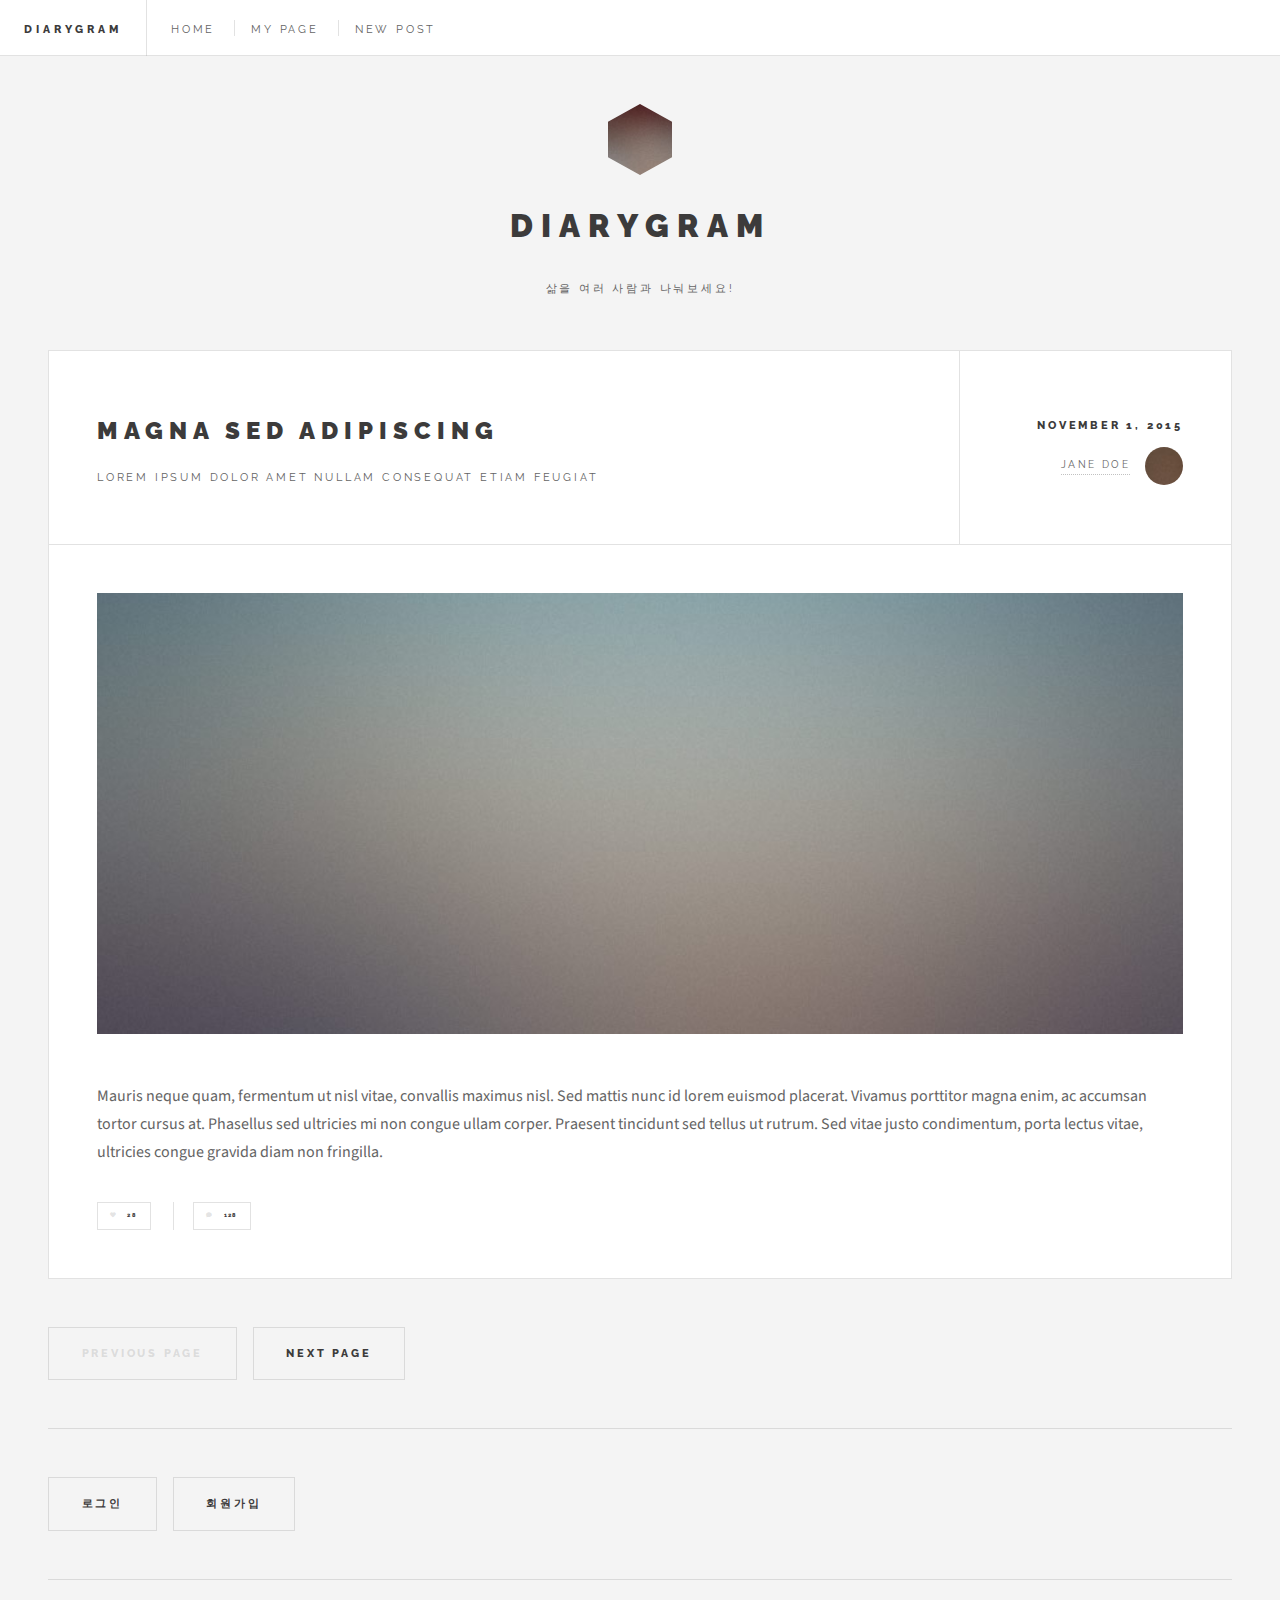
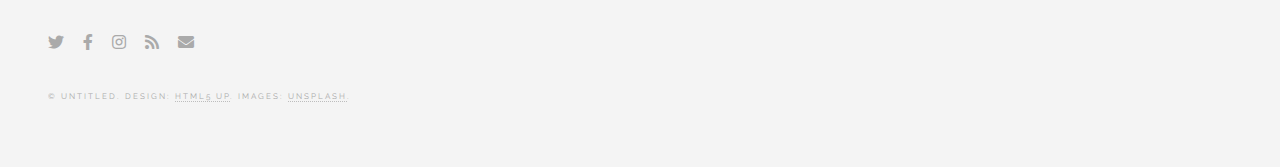
==== commit c6427d1a: "js comment 관련 추가" ====
--- a/static/index.html
+++ b/static/index.html
@@ -61,10 +61,13 @@
           </p>
           <footer>
             <ul class="stats">
-              <li><a href="#" class="icon solid fa-heart">28</a></li>
-              <li><a href="#" class="icon solid fa-comment">128</a></li>
+              <li><button class="icon solid fa-heart">28</button></li>
+              <li>
+                <button class="icon solid fa-comment btn-comment">128</button>
+              </li>
             </ul>
           </footer>
+          <div class="area-comment"></div>
         </article>
 
         <!-- Pagination -->
@@ -154,5 +157,6 @@
     <script src="assets/js/breakpoints.min.js"></script>
     <script src="assets/js/util.js"></script>
     <script src="assets/js/main.js"></script>
+    <script src="assets/js/comment.js"></script>
   </body>
 </html>
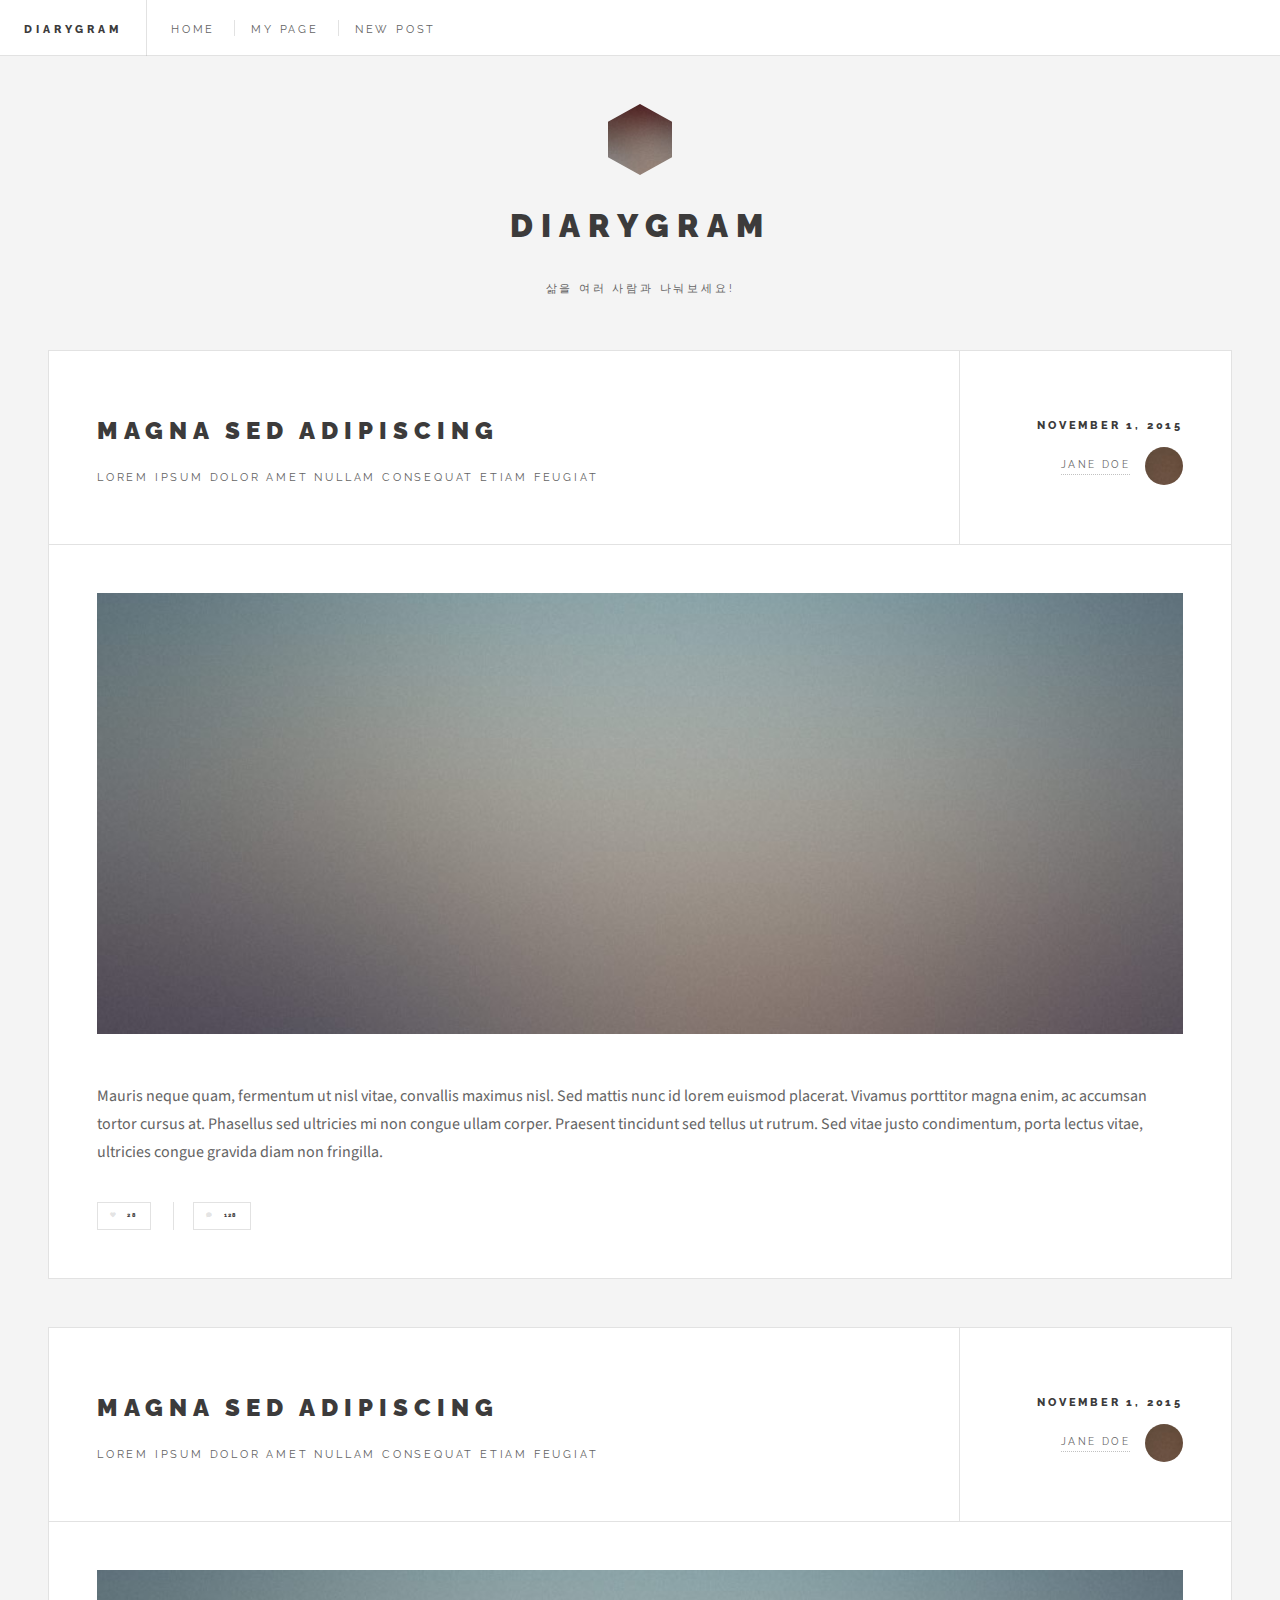
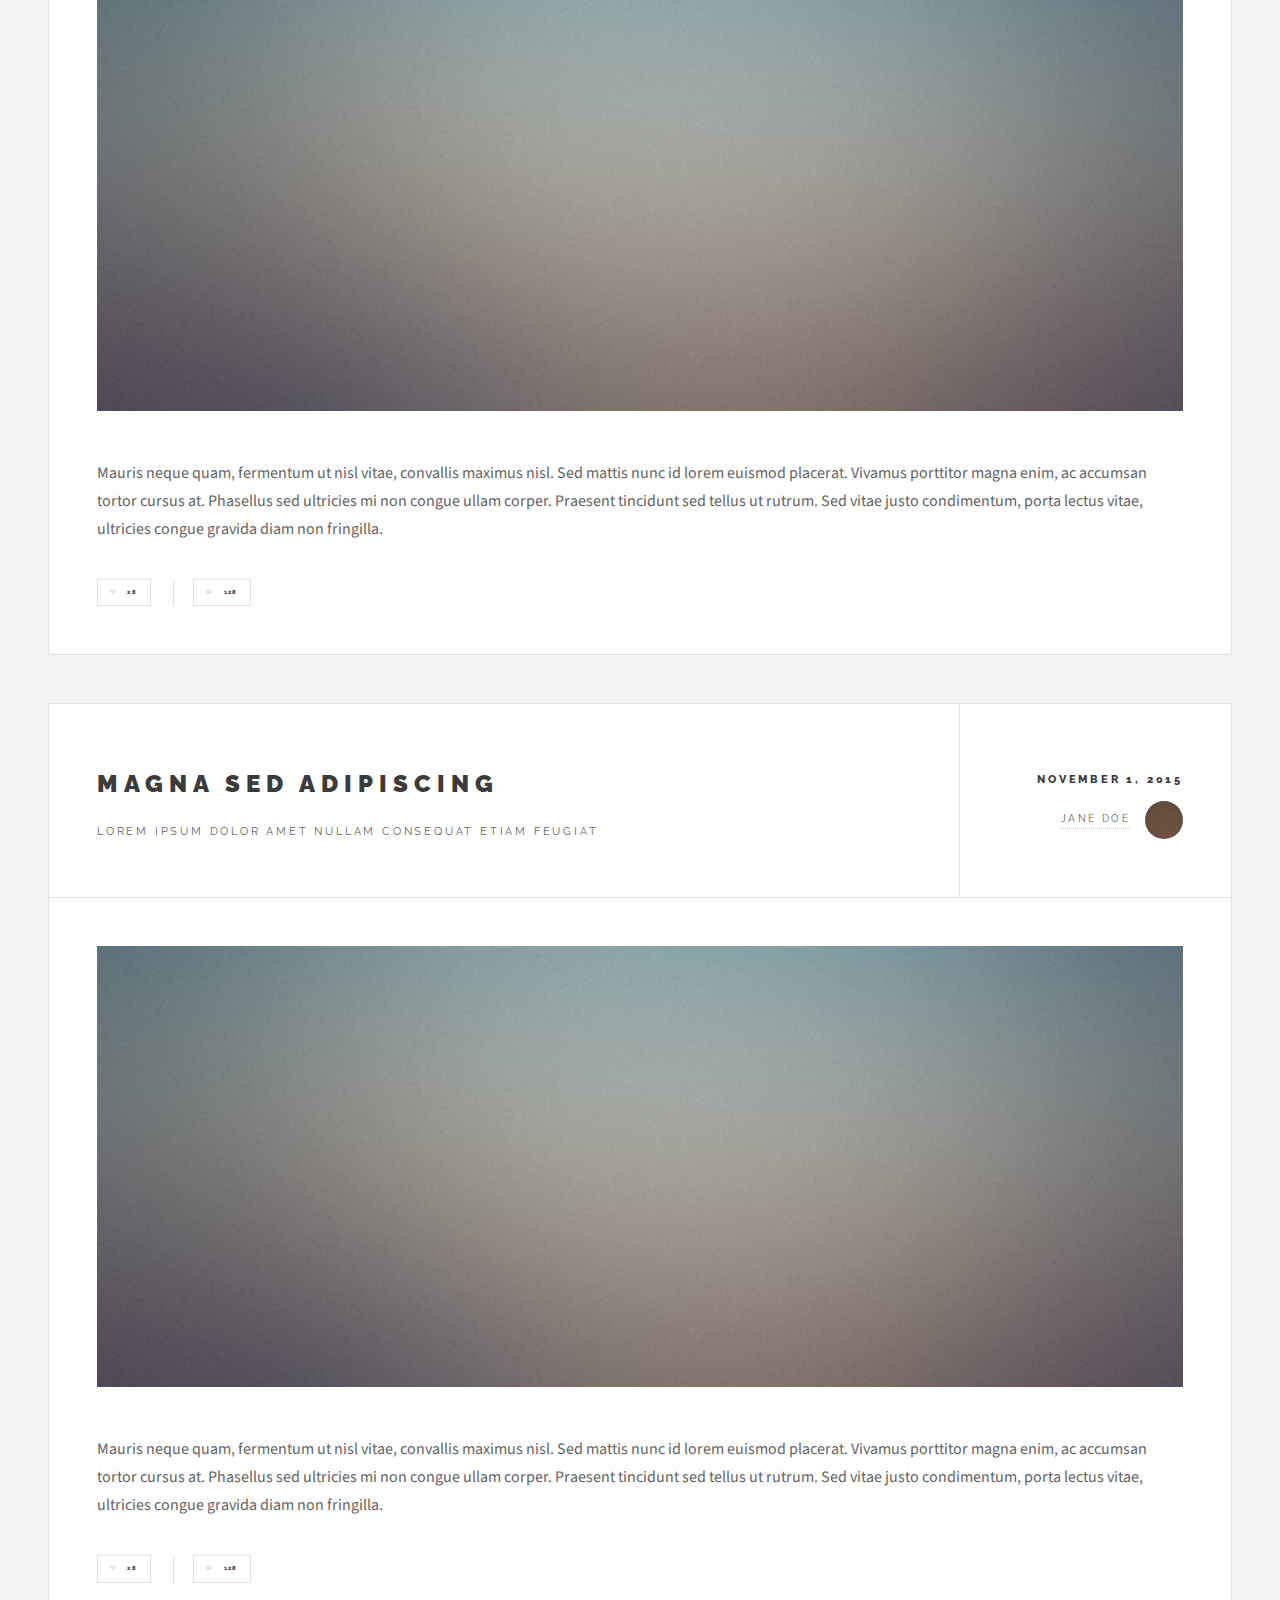
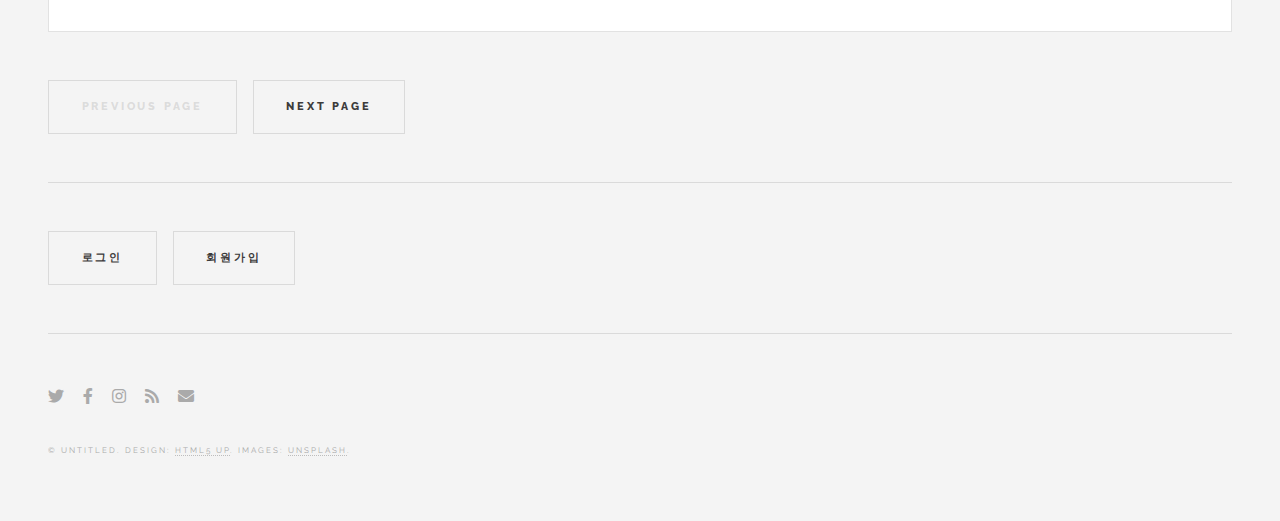
==== commit 7ffd67c6: "template 추가" ====
--- a/static/index.html
+++ b/static/index.html
@@ -70,6 +70,82 @@
           <div class="area-comment"></div>
         </article>
 
+        <article class="post">
+          <header>
+            <div class="title">
+              <h2><a href="single.html">Magna sed adipiscing</a></h2>
+              <p>Lorem ipsum dolor amet nullam consequat etiam feugiat</p>
+            </div>
+            <div class="meta">
+              <time class="published" datetime="2015-11-01"
+                >November 1, 2015</time
+              >
+              <div class="author">
+                <span class="name">Jane Doe</span
+                ><img src="images/avatar.jpg" alt="" />
+              </div>
+            </div>
+          </header>
+          <a href="single.html" class="image featured"
+            ><img src="images/pic01.jpg" alt=""
+          /></a>
+          <p>
+            Mauris neque quam, fermentum ut nisl vitae, convallis maximus nisl.
+            Sed mattis nunc id lorem euismod placerat. Vivamus porttitor magna
+            enim, ac accumsan tortor cursus at. Phasellus sed ultricies mi non
+            congue ullam corper. Praesent tincidunt sed tellus ut rutrum. Sed
+            vitae justo condimentum, porta lectus vitae, ultricies congue
+            gravida diam non fringilla.
+          </p>
+          <footer>
+            <ul class="stats">
+              <li><button class="icon solid fa-heart">28</button></li>
+              <li>
+                <button class="icon solid fa-comment btn-comment">128</button>
+              </li>
+            </ul>
+          </footer>
+          <div class="area-comment"></div>
+        </article>
+
+        <article class="post">
+          <header>
+            <div class="title">
+              <h2><a href="single.html">Magna sed adipiscing</a></h2>
+              <p>Lorem ipsum dolor amet nullam consequat etiam feugiat</p>
+            </div>
+            <div class="meta">
+              <time class="published" datetime="2015-11-01"
+                >November 1, 2015</time
+              >
+              <div class="author">
+                <span class="name">Jane Doe</span
+                ><img src="images/avatar.jpg" alt="" />
+              </div>
+            </div>
+          </header>
+          <a href="single.html" class="image featured"
+            ><img src="images/pic01.jpg" alt=""
+          /></a>
+          <p>
+            Mauris neque quam, fermentum ut nisl vitae, convallis maximus nisl.
+            Sed mattis nunc id lorem euismod placerat. Vivamus porttitor magna
+            enim, ac accumsan tortor cursus at. Phasellus sed ultricies mi non
+            congue ullam corper. Praesent tincidunt sed tellus ut rutrum. Sed
+            vitae justo condimentum, porta lectus vitae, ultricies congue
+            gravida diam non fringilla.
+          </p>
+          <footer>
+            <ul class="stats">
+              <li><button class="icon solid fa-heart">28</button></li>
+              <li>
+                <button class="icon solid fa-comment btn-comment">128</button>
+              </li>
+            </ul>
+          </footer>
+          <div class="area-comment"></div>
+        </article>
+
         <!-- Pagination -->
         <ul class="actions pagination">
           <li>
@@ -83,7 +159,9 @@
       <section id="sidebar">
         <!-- Intro -->
         <section id="intro">
-          <a href="#" class="logo"><img src="images/logo.jpg" alt="" /></a>
+          <a href="index.html" class="logo"
+            ><img src="images/logo.jpg" alt=""
+          /></a>
           <header>
             <h2>Diarygram</h2>
             <p>
@@ -97,10 +175,10 @@
           <ul class="actions">
             <!-- Not login state-->
             <li>
-              <a href="single.html" class="button large">로그인</a>
-            </li>
-            <li>
-              <a href="single.html" class="button large">회원가입</a>
+              <a href="login.html" class="button large">로그인</a>
+            </li>
+            <li>
+              <a href="signup.html" class="button large">회원가입</a>
             </li>
 
             <!-- Login state -->
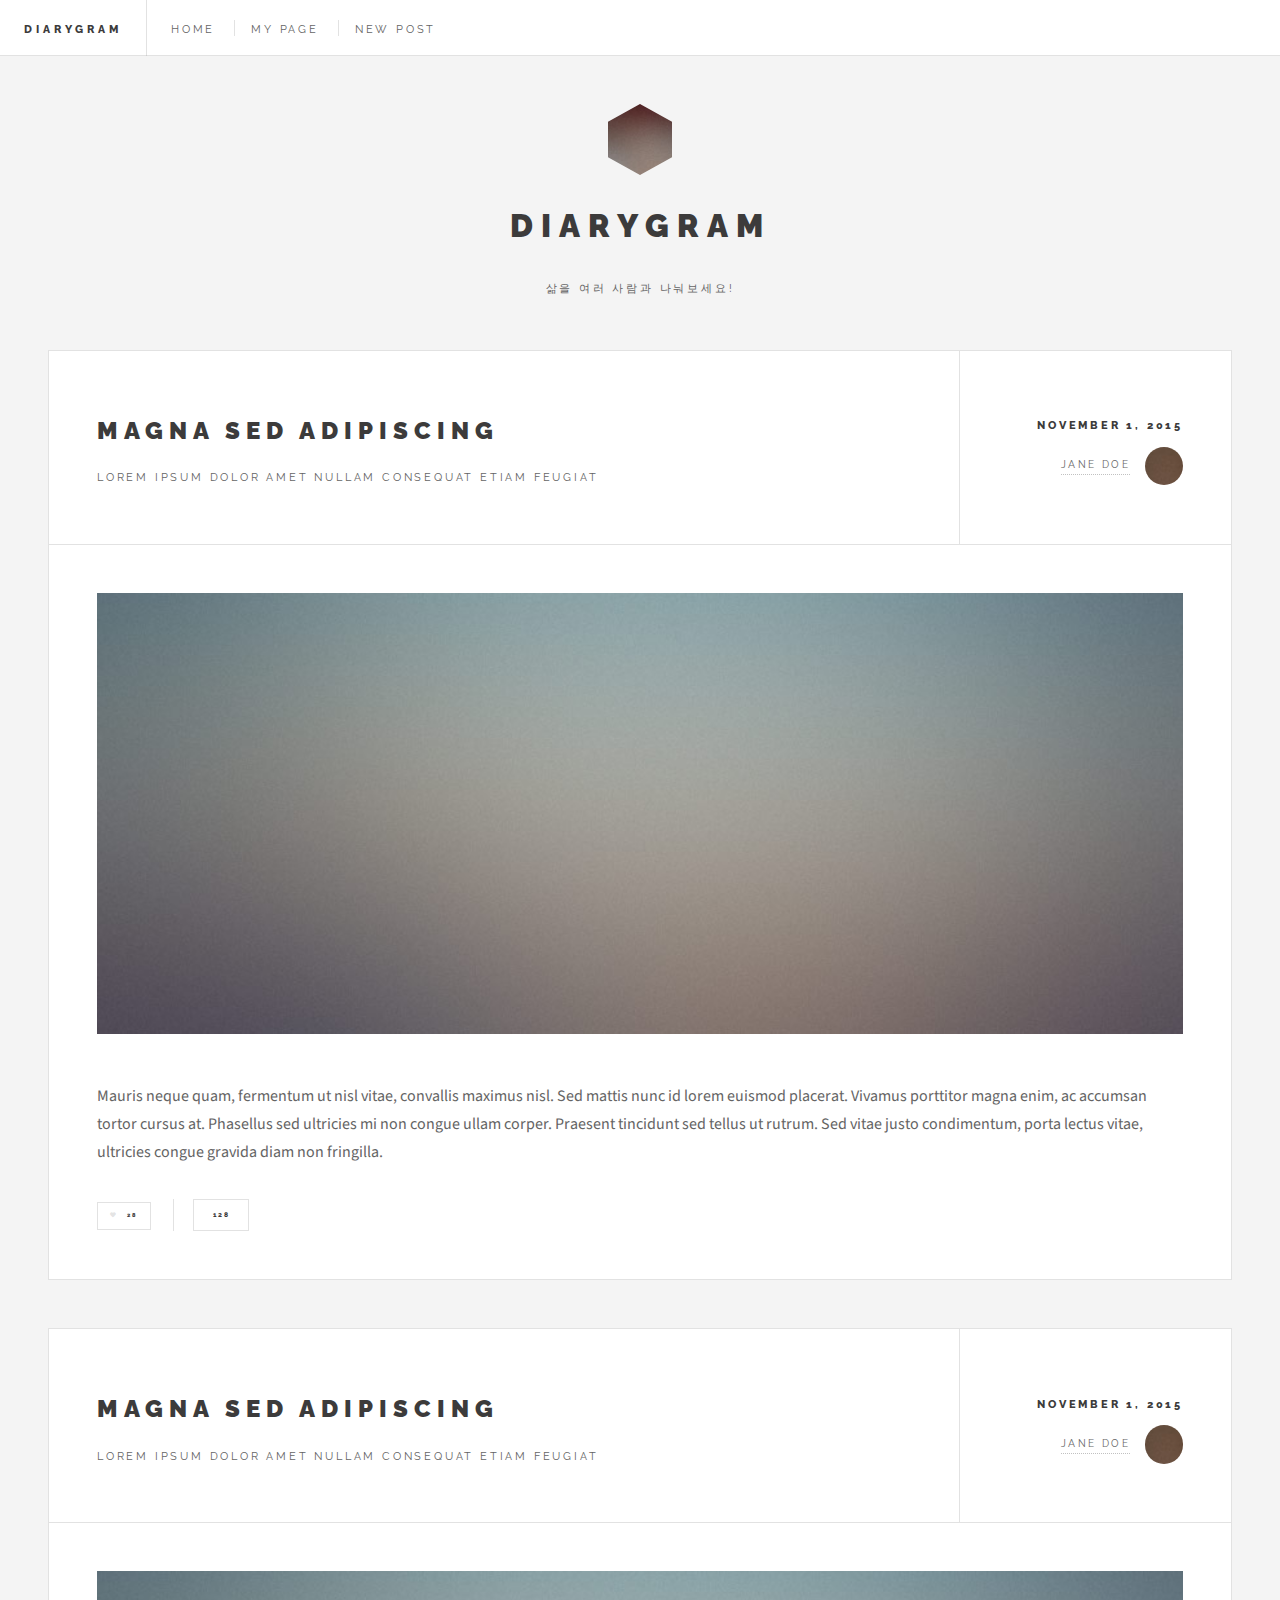
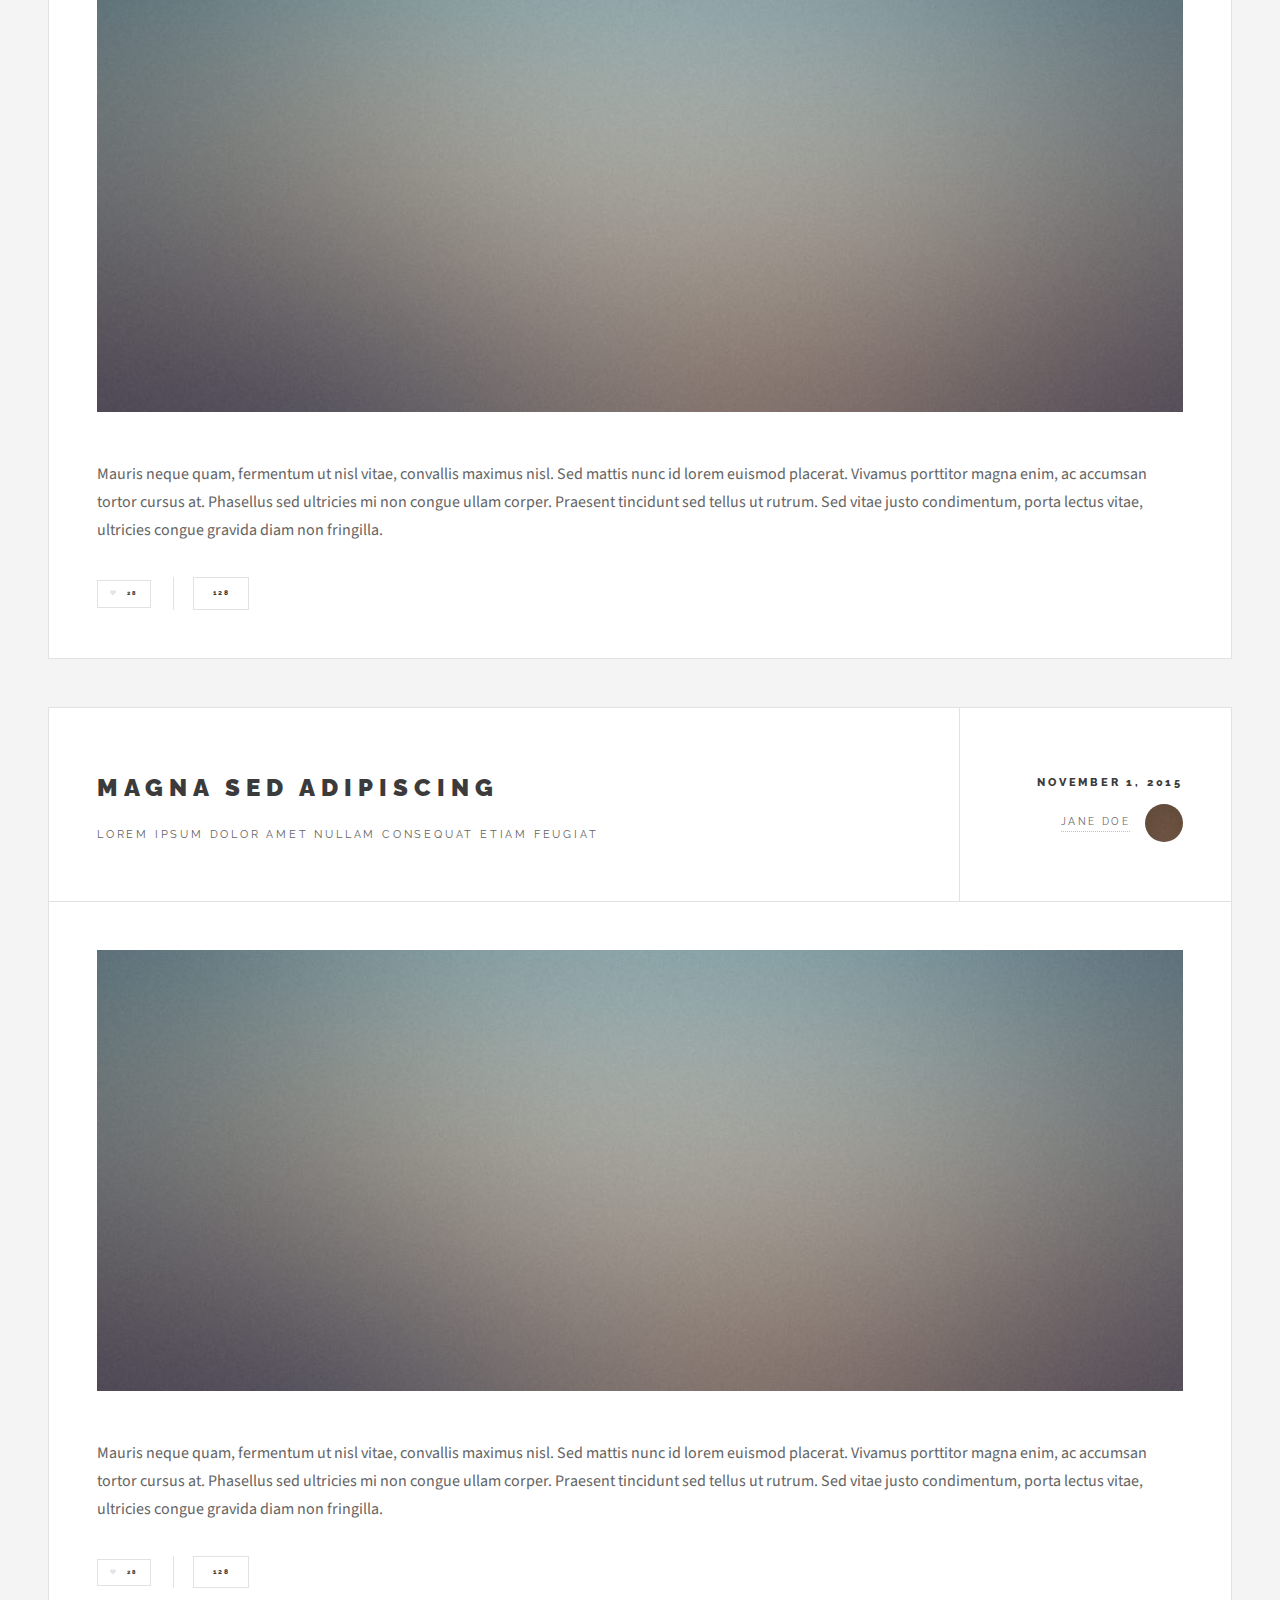
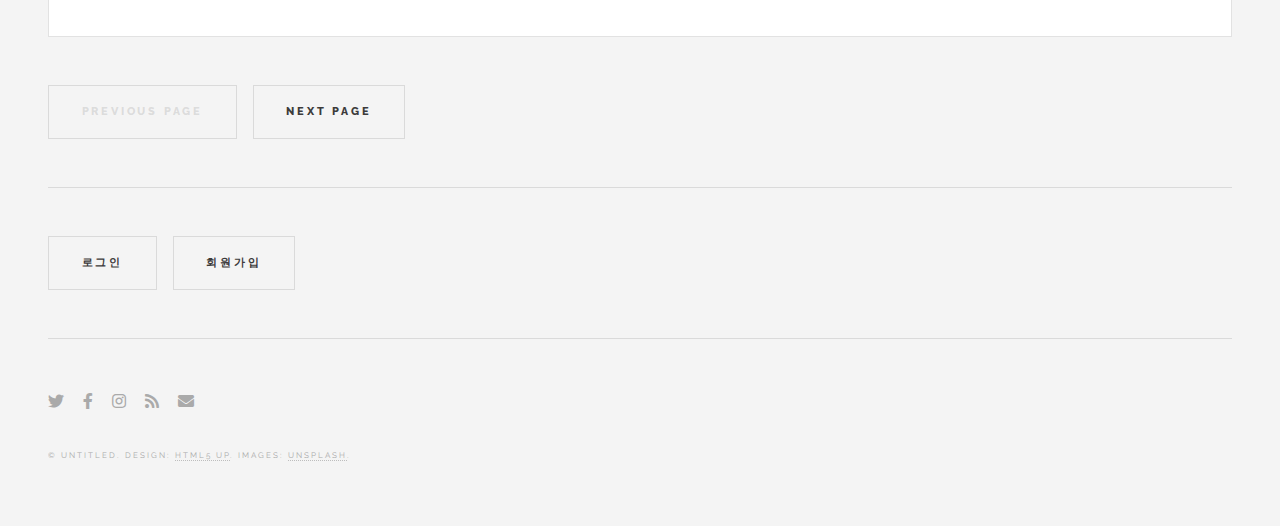
==== commit 73e2dc84: "기본적인 template 구성" ====
--- a/static/index.html
+++ b/static/index.html
@@ -62,14 +62,12 @@
           <footer>
             <ul class="stats">
               <li><button class="icon solid fa-heart">28</button></li>
-              <li>
-                <button class="icon solid fa-comment btn-comment">128</button>
-              </li>
+              <li><a href="single.html" class="button large">128</a></li>
             </ul>
           </footer>
-          <div class="area-comment"></div>
         </article>
 
+        <!-- Post -->
         <article class="post">
           <header>
             <div class="title">
@@ -100,14 +98,12 @@
           <footer>
             <ul class="stats">
               <li><button class="icon solid fa-heart">28</button></li>
-              <li>
-                <button class="icon solid fa-comment btn-comment">128</button>
-              </li>
+              <li><a href="single.html" class="button large">128</a></li>
             </ul>
           </footer>
-          <div class="area-comment"></div>
         </article>
 
+        <!-- Post -->
         <article class="post">
           <header>
             <div class="title">
@@ -138,12 +134,9 @@
           <footer>
             <ul class="stats">
               <li><button class="icon solid fa-heart">28</button></li>
-              <li>
-                <button class="icon solid fa-comment btn-comment">128</button>
-              </li>
+              <li><a href="single.html" class="button large">128</a></li>
             </ul>
           </footer>
-          <div class="area-comment"></div>
         </article>
 
         <!-- Pagination -->
@@ -235,6 +228,5 @@
     <script src="assets/js/breakpoints.min.js"></script>
     <script src="assets/js/util.js"></script>
     <script src="assets/js/main.js"></script>
-    <script src="assets/js/comment.js"></script>
   </body>
 </html>
